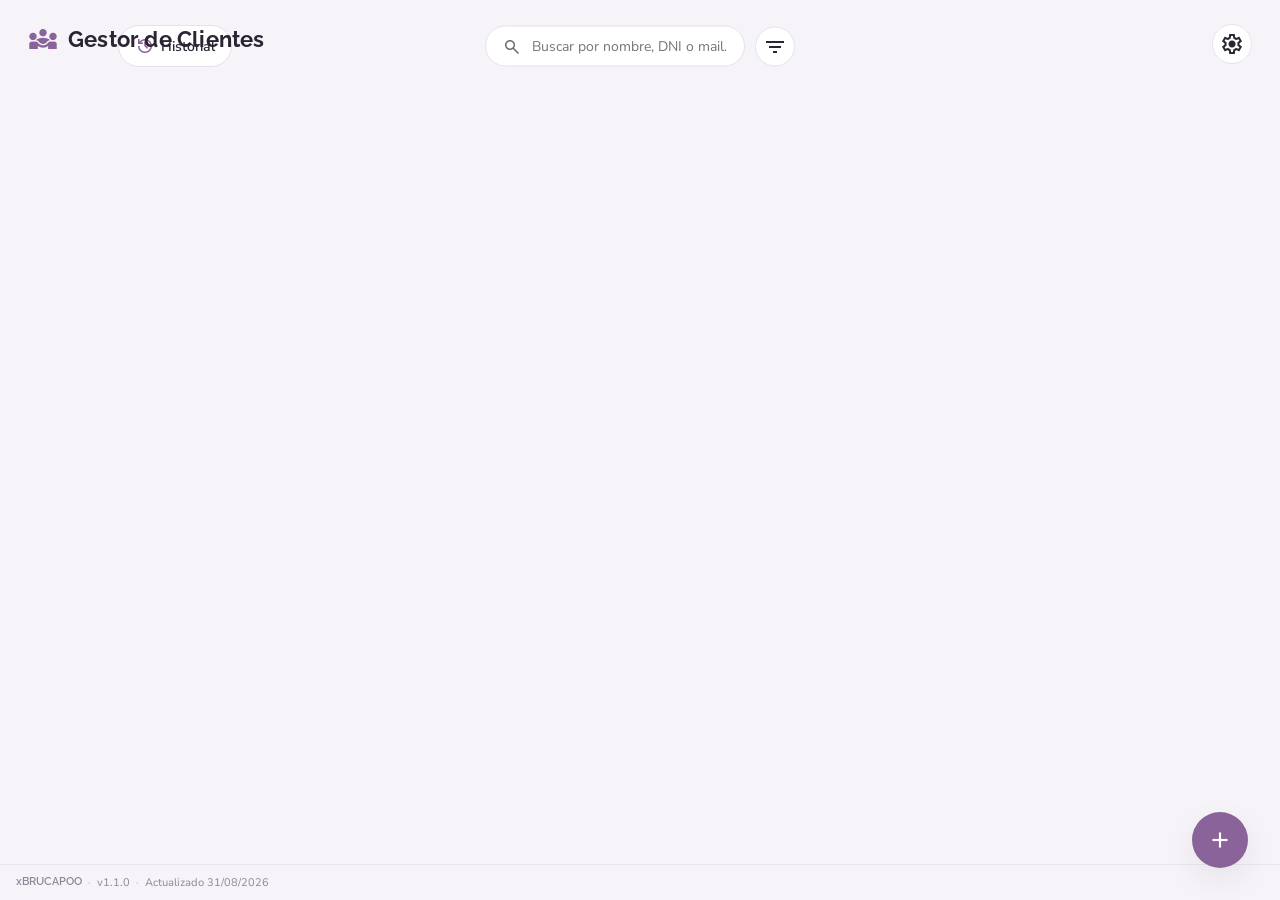
==== index.html @ 65296758 "Primer push (codigo no funcional)" ====
<!DOCTYPE html>
<html lang="es" data-theme="light">
<head>
  <meta charset="UTF-8" />
  <meta name="viewport" content="width=device-width, initial-scale=1.0" />
  <title>Gestor de Clientes</title>

  <!-- Tipografías desde Google Fonts: Raleway (títulos) y Nunito Sans (texto general) -->
  <link rel="preconnect" href="https://fonts.googleapis.com" />
  <link rel="preconnect" href="https://fonts.gstatic.com" crossorigin />
  <link
    href="https://fonts.googleapis.com/css2?family=Raleway:wght@500;600;700;800&family=Nunito+Sans:wght@400;500;600;700&display=swap"
    rel="stylesheet"
  />
  <!-- Iconos desde Google Fonts (Material Symbols Outlined) -->
  <link
    rel="stylesheet"
    href="https://fonts.googleapis.com/css2?family=Material+Symbols+Outlined:opsz,wght,FILL,GRAD@20..48,300..500,0..1,0"
  />

  <link rel="stylesheet" href="css/styles.css" />
</head>
<body>
  <div class="app">
    <!-- Marca "Gestor de Clientes": queda FIJA en la esquina superior
         izquierda de la pantalla (ver .topbar__brand en el CSS) -->
    <div class="topbar__brand">
      <span class="material-symbols-outlined topbar__brand-icon">diversity_3</span>
      <h1 class="topbar__title">Gestor de Clientes</h1>
    </div>

    <!-- Tuerca de ajustes: queda FIJA en la esquina superior derecha de
         la pantalla, bien separada del buscador y del filtro -->
    <div class="settings-fixed">
      <div class="control-wrap">
        <button id="settingsToggle" class="icon-btn" aria-label="Abrir ajustes" aria-expanded="false">
          <span class="material-symbols-outlined">settings</span>
        </button>
        <div id="settingsPanel" class="floating-panel floating-panel--right hidden">
          <p class="floating-panel__title">Apariencia</p>
          <div class="theme-switch">
            <span class="material-symbols-outlined theme-switch__icon">dark_mode</span>
            <label class="switch" aria-label="Cambiar entre modo oscuro y claro">
              <input type="checkbox" id="themeCheckbox" />
              <span class="switch__track"><span class="switch__thumb"></span></span>
            </label>
            <span class="material-symbols-outlined theme-switch__icon">light_mode</span>
          </div>
        </div>
      </div>
    </div>

    <!-- Barra superior: en el lugar donde antes estaba la marca ahora va
         el botón "Historial"; el buscador + filtro quedan centrados -->
    <header class="topbar">
      <button id="historyBtn" class="history-btn" aria-label="Ver historial de movimientos">
        <span class="material-symbols-outlined">history</span>
        Historial
      </button>

      <div class="topbar__center">
        <!-- Buscador de clientes por nombre -->
        <div class="search-box">
          <span class="material-symbols-outlined search-box__icon">search</span>
          <input
            id="searchInput"
            class="search-box__input"
            type="text"
            placeholder="Buscar por nombre, DNI o mail..."
            autocomplete="off"
          />
        </div>

        <!-- Filtro por sexo y estado civil, al lado del buscador -->
        <div class="control-wrap">
          <button id="filterToggle" class="icon-btn" aria-label="Filtrar clientes" aria-expanded="false">
            <span class="material-symbols-outlined">filter_list</span>
          </button>
          <div id="filterPanel" class="floating-panel hidden">
            <p class="floating-panel__title">Filtrar clientes</p>
            <label class="floating-panel__field">
              <span>Sexo</span>
              <select id="filterSexo">
                <option value="todos">Todos</option>
                <option value="M">Hombre</option>
                <option value="F">Mujer</option>
              </select>
            </label>
            <label class="floating-panel__field">
              <span>Estado civil</span>
              <select id="filterEstadoCivil">
                <option value="todos">Todos</option>
              </select>
            </label>
            <button id="filterClear" class="text-btn">Limpiar filtros</button>
          </div>
        </div>
      </div>
    </header>

    <!-- Listado principal de clientes -->
    <main class="content">
      <ul id="clientList" class="client-list" aria-live="polite"></ul>
      <p id="emptyState" class="empty-state hidden">
        <span class="material-symbols-outlined">person_search</span>
        No se encontraron clientes con esos criterios.
      </p>
    </main>

    <!-- Botón flotante para agregar un nuevo cliente -->
    <button id="addClientBtn" class="fab" aria-label="Agregar cliente">
      <span class="material-symbols-outlined">add</span>
    </button>

    <!-- Footer discreto, abajo a la izquierda, con línea superior -->
    <footer class="footer">
      <span class="footer__brand">xBRUCAPOO</span>
      <span class="footer__sep">·</span>
      <span>v1.1.0</span>
      <span class="footer__sep">·</span>
      <span>Actualizado 31/08/2026</span>
    </footer>
  </div>

  <!-- Modal para AGREGAR un cliente nuevo (la edición de uno existente
       ahora se hace desde perfil.html) -->
  <div id="clientModal" class="modal hidden">
    <div class="modal__overlay" data-close></div>
    <div class="modal__panel" role="dialog" aria-modal="true" aria-labelledby="modalTitle">
      <div class="modal__header">
        <h2 id="modalTitle">Nuevo cliente</h2>
        <button class="icon-btn" data-close aria-label="Cerrar">
          <span class="material-symbols-outlined">close</span>
        </button>
      </div>

      <form id="clientForm" class="client-form">
        <fieldset class="client-form__section">
          <legend>Datos del cliente</legend>

          <label class="field">
            <span>Nombre y Apellido *</span>
            <input type="text" id="f_nombre" maxlength="150" required />
          </label>

          <label class="field">
            <span>Sexo *</span>
            <select id="f_sexo" required>
              <option value="M">Hombre</option>
              <option value="F">Mujer</option>
            </select>
          </label>

          <label class="field">
            <span>DNI</span>
            <!-- Un DNI argentino no supera los 8 dígitos -->
            <input type="text" id="f_dni" inputmode="numeric" maxlength="8" />
          </label>

          <label class="field">
            <span>CUIL</span>
            <!-- CUIL: 11 dígitos (sin guiones) -->
            <input type="text" id="f_cuil" inputmode="numeric" maxlength="11" />
          </label>

          <label class="field">
            <span>Fecha de nacimiento</span>
            <input type="date" id="f_fechaNacimiento" />
          </label>

          <label class="field">
            <span>Teléfono</span>
            <input type="tel" id="f_telefono" maxlength="20" />
          </label>

          <label class="field">
            <span>Mail</span>
            <input type="email" id="f_mail" maxlength="150" />
          </label>

          <label class="field">
            <span>Fecha de alta</span>
            <input type="date" id="f_fechaAlta" />
          </label>

          <label class="field">
            <span>Estado civil</span>
            <select id="f_estadoCivil">
              <option value="">Sin especificar</option>
              <option value="Soltero/a">Soltero/a</option>
              <option value="Casado/a">Casado/a</option>
              <option value="Divorciado/a">Divorciado/a</option>
              <option value="Viudo/a">Viudo/a</option>
              <option value="Unión convivencial">Unión convivencial</option>
            </select>
          </label>

          <label class="field">
            <span>Profesión</span>
            <input type="text" id="f_profesion" maxlength="100" />
          </label>

          <label class="field field--wide">
            <span>Dirección</span>
            <input type="text" id="f_direccion" maxlength="200" />
          </label>

          <label class="field field--wide">
            <span>Referente</span>
            <input type="text" id="f_referente" maxlength="150" />
          </label>
        </fieldset>

        <fieldset class="client-form__section">
          <legend>Copropietarios (máximo 3)</legend>
          <div id="coownersList" class="coowners-list"></div>
          <button type="button" id="addCoownerBtn" class="text-btn">
            <span class="material-symbols-outlined">person_add</span> Agregar copropietario
          </button>
        </fieldset>

        <div class="client-form__actions">
          <div class="client-form__actions-right" style="margin-left: auto;">
            <button type="button" class="btn btn--ghost" data-close>Cancelar</button>
            <button type="submit" class="btn btn--primary">
              <span class="material-symbols-outlined">save</span> Guardar
            </button>
          </div>
        </div>
      </form>
    </div>
  </div>

  <!-- Aviso corto (toast) para confirmar acciones -->
  <div id="toast" class="toast hidden"></div>

  <!-- api-clientes.js debe cargarse ANTES que app.js: contiene las
       funciones de la API, el modo demo y el registro de historial -->
  <script src="js/api-clientes.js"></script>
  <script src="js/app.js"></script>
</body>
</html>
---- css/styles.css ----
/* ============================================================
   VARIABLES GLOBALES (tema, tipografía, radios, sombras)
   Todo color y tipografía usado en la app sale de estas variables.
   ============================================================ */
:root {
  /* Tipografías: Raleway para títulos, Nunito Sans para texto */
  --font-heading: 'Raleway', sans-serif;
  --font-body: 'Nunito Sans', sans-serif;

  /* Color de detalle/marca de la app (pedido explícitamente) */
  --color-accent: #8a639a;
  --color-accent-hover: #7a5589;
  --color-accent-soft: rgba(138, 99, 154, 0.12);

  /* Colores de estado */
  --color-success: #22c55e;
  --color-warning: #facc15;
  --color-error: #ef4444;
  --color-info: #3b82f6;

  /* Tema claro (por defecto) */
  --color-bg: #f6f4f8;
  --color-surface: #ffffff;
  --color-surface-hover: #f1edf5;
  --color-border: #e6e1ec;
  --color-text-primary: #2b2432;
  --color-text-secondary: #6f6577;
  --color-shadow: rgba(43, 36, 50, 0.08);

  /* Radios, espaciados y transiciones reutilizables */
  --radius-sm: 10px;
  --radius-md: 16px;
  --radius-lg: 22px;
  --shadow-card: 0 2px 10px var(--color-shadow);
  --shadow-elevated: 0 12px 32px var(--color-shadow);
  --transition-fast: 150ms ease;
  --transition-base: 220ms cubic-bezier(0.4, 0, 0.2, 1);
}

/* Tema oscuro: se activa con data-theme="dark" en <html> */
html[data-theme='dark'] {
  --color-bg: #17141b;
  --color-surface: #201c26;
  --color-surface-hover: #2a2432;
  --color-border: #362f40;
  --color-text-primary: #f2eef6;
  --color-text-secondary: #a99fb2;
  --color-shadow: rgba(0, 0, 0, 0.35);
}

/* NOTA: antes había una regla @media (prefers-reduced-motion: reduce) acá
   que ponía TODAS las animaciones y transiciones en 0.001ms. Esa regla
   respeta el ajuste de accesibilidad "Mostrar animaciones en Windows",
   que en muchas instalaciones de Windows 11 viene desactivado por defecto
   sin que el usuario lo sepa — por eso las animaciones no se veían aunque
   el CSS estuviera bien. Se quita para que las animaciones siempre se
   vean en este proyecto de escritorio.

*/

* { box-sizing: border-box; }

body {
  margin: 0;
  font-family: var(--font-body);
  background: var(--color-bg);
  color: var(--color-text-primary);
  transition: background var(--transition-base), color var(--transition-base);
  -webkit-font-smoothing: antialiased;
}

h1, h2, legend {
  font-family: var(--font-heading);
  font-weight: 700;
  margin: 0;
}

.hidden { display: none !important; }

.app {
  min-height: 100vh;
  display: flex;
  flex-direction: column;
  max-width: 1100px;
  margin: 0 auto;
  padding: 24px 28px 64px;
}

/* ============================================================
   BARRA SUPERIOR
   ============================================================ */
.topbar {
  position: relative; /* permite centrar .topbar__center de forma absoluta */
  display: flex;
  align-items: center;
  min-height: 44px;
  margin-bottom: 28px;
}

/* "Gestor de Clientes": fijo en la esquina superior izquierda de la
   PANTALLA (no de la barra), siempre visible aunque se haga scroll */
.topbar__brand {
  position: fixed;
  top: 24px;
  left: 28px;
  display: flex;
  align-items: center;
  gap: 10px;
  z-index: 25;
}

.topbar__brand-icon {
  color: var(--color-accent);
  font-size: 30px;
}

.topbar__title {
  font-size: 22px;
  letter-spacing: 0.2px;
}

/* Buscador + filtro: centrados horizontalmente en la barra superior */
.topbar__center {
  position: absolute;
  left: 50%;
  top: 50%;
  transform: translate(-50%, -50%);
  display: flex;
  align-items: center;
  gap: 10px;
}

/* Botón "Historial": ocupa el lugar donde antes estaba el título */
.history-btn {
  display: inline-flex;
  align-items: center;
  gap: 6px;
  padding: 10px 16px;
  border-radius: var(--radius-lg);
  border: 1px solid var(--color-border);
  background: var(--color-surface);
  color: var(--color-text-primary);
  font-family: var(--font-body);
  font-weight: 600;
  font-size: 14px;
  cursor: pointer;
  transition: background var(--transition-fast), transform var(--transition-fast), border-color var(--transition-fast);
}
.history-btn:hover { background: var(--color-surface-hover); border-color: var(--color-accent); transform: translateY(-1px); }
.history-btn:active { transform: scale(0.96); transition-duration: 90ms; }
.history-btn .material-symbols-outlined { font-size: 20px; color: var(--color-accent); }

/* Tuerca de ajustes: fija en la esquina superior derecha de la PANTALLA,
   bien alejada del buscador y del filtro */
.settings-fixed {
  position: fixed;
  top: 24px;
  right: 28px;
  z-index: 25;
}

/* Buscador */
.search-box {
  display: flex;
  align-items: center;
  gap: 8px;
  background: var(--color-surface);
  border: 1px solid var(--color-border);
  border-radius: var(--radius-lg);
  padding: 9px 16px;
  min-width: 260px;
  transition: border-color var(--transition-fast), box-shadow var(--transition-fast);
}

.search-box:focus-within {
  border-color: var(--color-accent);
  box-shadow: 0 0 0 3px var(--color-accent-soft);
}

.search-box__icon { color: var(--color-text-secondary); font-size: 20px; }

.search-box__input {
  border: none;
  outline: none;
  background: transparent;
  font-family: var(--font-body);
  font-size: 14px;
  color: var(--color-text-primary);
  width: 100%;
}

/* Botones de icono circulares (filtro / ajustes) */
.icon-btn {
  display: inline-flex;
  align-items: center;
  justify-content: center;
  width: 40px;
  height: 40px;
  border-radius: 50%;
  border: 1px solid var(--color-border);
  background: var(--color-surface);
  color: var(--color-text-primary);
  cursor: pointer;
  transition: background var(--transition-fast), transform var(--transition-fast), border-color var(--transition-fast);
}
.icon-btn:hover { background: var(--color-surface-hover); border-color: var(--color-accent); transform: translateY(-1px); }
.icon-btn:active { transform: scale(0.92); transition-duration: 90ms; }

.control-wrap { position: relative; }

/* Paneles flotantes (filtro / ajustes) */
.floating-panel {
  position: absolute;
  top: calc(100% + 10px);
  right: 0;
  min-width: 240px;
  background: var(--color-surface);
  border: 1px solid var(--color-border);
  border-radius: var(--radius-md);
  box-shadow: var(--shadow-elevated);
  padding: 16px;
  z-index: 30;
  animation: panel-in var(--transition-base);
}
.floating-panel--right { right: 0; }

@keyframes panel-in {
  from { opacity: 0; transform: translateY(-6px) scale(0.98); }
  to { opacity: 1; transform: translateY(0) scale(1); }
}

.floating-panel__title {
  font-family: var(--font-heading);
  font-weight: 600;
  font-size: 13px;
  color: var(--color-text-secondary);
  margin: 0 0 12px;
  text-transform: uppercase;
  letter-spacing: 0.4px;
}

.floating-panel__field {
  display: flex;
  flex-direction: column;
  gap: 4px;
  font-size: 13px;
  color: var(--color-text-secondary);
  margin-bottom: 12px;
}

.floating-panel__field select {
  padding: 8px 10px;
  border-radius: var(--radius-sm);
  border: 1px solid var(--color-border);
  background: var(--color-bg);
  color: var(--color-text-primary);
  font-family: var(--font-body);
}

/* Interruptor de tema: izquierda oscuro (luna), derecha claro (sol) */
.theme-switch { display: flex; align-items: center; gap: 8px; }
.theme-switch__icon { font-size: 18px; color: var(--color-text-secondary); }

.switch { position: relative; display: inline-block; width: 44px; height: 24px; cursor: pointer; }
.switch input { opacity: 0; width: 0; height: 0; }
.switch__track {
  position: absolute; inset: 0;
  background: var(--color-text-secondary);
  border-radius: 999px;
  transition: background var(--transition-base);
}
.switch__thumb {
  position: absolute;
  top: 3px; left: 3px;
  width: 18px; height: 18px;
  background: var(--color-surface);
  border-radius: 50%;
  transition: transform var(--transition-base);
}
/* Al marcar el checkbox se activa el modo claro (thumb se mueve a la derecha) */
.switch input:checked + .switch__track { background: var(--color-accent); }
.switch input:checked + .switch__track .switch__thumb { transform: translateX(20px); }

.text-btn {
  border: none;
  background: none;
  color: var(--color-accent);
  font-family: var(--font-body);
  font-weight: 600;
  font-size: 13px;
  cursor: pointer;
  display: inline-flex;
  align-items: center;
  gap: 4px;
  padding: 4px 0;
  transition: color var(--transition-fast), transform var(--transition-fast);
}
.text-btn:hover { color: var(--color-accent-hover); text-decoration: underline; }
.text-btn:active { transform: scale(0.96); transition-duration: 90ms; }
.text-btn .material-symbols-outlined { font-size: 18px; }

/* ============================================================
   LISTADO DE CLIENTES
   ============================================================ */
.content { flex: 1; }

.client-list {
  list-style: none;
  margin: 0;
  padding: 0;
  display: flex;
  flex-direction: column;
  gap: 10px;
}

.client-card {
  display: flex;
  align-items: center;
  gap: 14px;
  background: var(--color-surface);
  border: 1px solid var(--color-border);
  border-radius: var(--radius-md);
  padding: 14px 18px;
  cursor: pointer;
  box-shadow: var(--shadow-card);
  transition: transform var(--transition-fast), box-shadow var(--transition-fast), border-color var(--transition-fast);
  animation: card-in var(--transition-base) both;
}
.client-card:hover {
  transform: translateY(-2px);
  box-shadow: var(--shadow-elevated);
  border-color: var(--color-accent);
}
.client-card:active { transform: scale(0.985); transition-duration: 90ms; }

@keyframes card-in {
  from { opacity: 0; transform: translateY(6px); }
  to { opacity: 1; transform: translateY(0); }
}

/* Icono de sexo (hombre/mujer) a la izquierda de cada card */
.client-card__sex-icon {
  display: inline-flex;
  align-items: center;
  justify-content: center;
  width: 38px;
  height: 38px;
  border-radius: 50%;
  background: var(--color-accent-soft);
  color: var(--color-accent);
  flex-shrink: 0;
}
.client-card__sex-icon .material-symbols-outlined { font-size: 22px; }

.client-card__name {
  font-weight: 600;
  font-size: 15px;
  color: var(--color-text-primary);
}

.client-card__meta {
  margin-left: auto;
  font-size: 13px;
  color: var(--color-text-secondary);
  display: none;
}

@media (min-width: 640px) {
  .client-card__meta { display: block; }
}

.empty-state {
  text-align: center;
  color: var(--color-text-secondary);
  margin-top: 60px;
  display: flex;
  flex-direction: column;
  align-items: center;
  gap: 8px;
}
.empty-state .material-symbols-outlined { font-size: 40px; color: var(--color-border); }

/* Botón flotante de agregar cliente */
.fab {
  position: fixed;
  bottom: 32px;
  right: 32px;
  width: 56px;
  height: 56px;
  border-radius: 50%;
  border: none;
  background: var(--color-accent);
  color: #fff;
  display: flex;
  align-items: center;
  justify-content: center;
  cursor: pointer;
  box-shadow: var(--shadow-elevated);
  transition: transform var(--transition-fast), background var(--transition-fast);
  z-index: 20;
}
.fab:hover { background: var(--color-accent-hover); transform: scale(1.06); }
.fab:active { transform: scale(0.94); transition-duration: 90ms; }
.fab .material-symbols-outlined { font-size: 26px; }

/* ============================================================
   FOOTER (discreto, esquina inferior izquierda, con línea superior)
   ============================================================ */
.footer {
  position: fixed;
  bottom: 0;
  left: 0;
  width: 100%;
  padding: 10px 16px;
  border-top: 1px solid var(--color-border); /* línea delgada que marca el inicio del footer */
  background: var(--color-bg);
  font-size: 11px;
  color: var(--color-text-secondary);
  opacity: 0.75;
  display: flex;
  gap: 6px;
  pointer-events: none;
}
.footer__brand { font-family: var(--font-heading); font-weight: 600; }
.footer__sep { opacity: 0.6; }

/* ============================================================
   MODAL (alta / edición de cliente)
   ============================================================ */
.modal { position: fixed; inset: 0; z-index: 50; display: flex; align-items: center; justify-content: center; }
.modal__overlay {
  position: absolute; inset: 0;
  background: rgba(20, 16, 24, 0.45);
  animation: fade-in var(--transition-base);
}
@keyframes fade-in { from { opacity: 0; } to { opacity: 1; } }

.modal__panel {
  position: relative;
  background: var(--color-surface);
  border-radius: var(--radius-lg);
  width: min(640px, 92vw);
  max-height: 88vh;
  overflow-y: auto;
  padding: 24px 28px 28px;
  box-shadow: var(--shadow-elevated);
  animation: modal-in var(--transition-base);
}
@keyframes modal-in {
  from { opacity: 0; transform: translateY(10px) scale(0.98); }
  to { opacity: 1; transform: translateY(0) scale(1); }
}

.modal__header {
  display: flex;
  align-items: center;
  justify-content: space-between;
  margin-bottom: 18px;
}
.modal__header h2 { font-size: 19px; }

/* ============================================================
   MODAL DE SOLO LECTURA (detalle de cliente)
   ============================================================ */
.view-grid {
  display: grid;
  grid-template-columns: 1fr 1fr;
  gap: 14px 20px;
  margin-bottom: 18px;
}
.view-item { display: flex; align-items: flex-start; gap: 10px; }
.view-item .material-symbols-outlined { color: var(--color-accent); font-size: 20px; margin-top: 2px; }
.view-item__text { display: flex; flex-direction: column; gap: 2px; flex: 1; min-width: 0; }
.view-item__label {
  font-size: 11px;
  text-transform: uppercase;
  letter-spacing: 0.4px;
  color: var(--color-text-secondary);
}
.view-item__value {
  font-size: 14px;
  font-weight: 600;
  color: var(--color-text-primary);
  overflow-wrap: anywhere;
}

/* Botón para copiar un dato individual, al lado de cada campo */
.copy-btn {
  margin-left: auto;
  flex-shrink: 0;
  width: 30px;
  height: 30px;
  border-radius: 50%;
  border: 1px solid transparent;
  background: transparent;
  color: var(--color-text-secondary);
  cursor: pointer;
  display: flex;
  align-items: center;
  justify-content: center;
  transition: background var(--transition-fast), color var(--transition-fast), transform var(--transition-fast);
}
.copy-btn:hover { background: var(--color-accent-soft); color: var(--color-accent); }
.copy-btn:active { transform: scale(0.88); transition-duration: 90ms; }
.copy-btn .material-symbols-outlined { font-size: 17px; color: inherit; margin-top: 0; }

.view-coowners {
  border-top: 1px solid var(--color-border);
  padding-top: 14px;
  margin-bottom: 8px;
}
.view-coowners__title {
  font-family: var(--font-heading);
  font-size: 13px;
  text-transform: uppercase;
  letter-spacing: 0.4px;
  color: var(--color-accent);
  margin: 0 0 10px;
}
.view-coowner {
  display: flex;
  align-items: center;
  gap: 8px;
  font-size: 13px;
  color: var(--color-text-secondary);
  padding: 6px 0;
}
.view-coowner .material-symbols-outlined { color: var(--color-accent); font-size: 18px; }
.view-coowner strong { color: var(--color-text-primary); }

/* ============================================================
   FORMULARIO DE CLIENTE
   ============================================================ */
.client-form__section {
  border: 1px solid var(--color-border);
  border-radius: var(--radius-md);
  padding: 18px;
  margin: 0 0 18px;
  display: grid;
  grid-template-columns: 1fr 1fr;
  gap: 14px 16px;
}
.client-form__section legend {
  font-size: 13px;
  text-transform: uppercase;
  letter-spacing: 0.4px;
  color: var(--color-accent);
  padding: 0 6px;
}

.field { display: flex; flex-direction: column; gap: 5px; font-size: 13px; color: var(--color-text-secondary); }
.field--wide { grid-column: 1 / -1; }

.field input, .field select {
  padding: 9px 12px;
  border-radius: var(--radius-sm);
  border: 1px solid var(--color-border);
  background: var(--color-bg);
  color: var(--color-text-primary);
  font-family: var(--font-body);
  font-size: 14px;
  transition: border-color var(--transition-fast), box-shadow var(--transition-fast);
}
.field input:focus, .field select:focus {
  outline: none;
  border-color: var(--color-accent);
  box-shadow: 0 0 0 3px var(--color-accent-soft);
}

/* El ícono de calendario de los inputs type="date" es negro por defecto
   (no lo controla nuestro CSS de colores) y en modo oscuro casi no se ve.
   Se invierte solo en modo oscuro para que quede claro y visible. */
html[data-theme='dark'] input[type='date']::-webkit-calendar-picker-indicator {
  filter: invert(1);
}

/* Copropietarios */
.coowners-list { grid-column: 1 / -1; display: flex; flex-direction: column; gap: 10px; }
.coowner-row {
  display: grid;
  grid-template-columns: 1fr 1fr auto;
  gap: 10px;
  align-items: end;
  animation: card-in var(--transition-base) both;
}
.coowner-row .field { margin: 0; }
.coowner-row__remove {
  width: 38px;
  height: 38px;
  border-radius: var(--radius-sm);
  border: 1px solid var(--color-border);
  background: var(--color-bg);
  color: var(--color-error);
  cursor: pointer;
  display: flex; align-items: center; justify-content: center;
  transition: background var(--transition-fast), transform var(--transition-fast);
}
.coowner-row__remove:hover { background: rgba(239, 68, 68, 0.1); }
.coowner-row__remove:active { transform: scale(0.9); transition-duration: 90ms; }

/* Acciones del formulario */
.client-form__actions {
  display: flex;
  align-items: center;
  justify-content: space-between;
  margin-top: 6px;
}
.client-form__actions-right { display: flex; gap: 10px; margin-left: auto; }

.btn {
  display: inline-flex;
  align-items: center;
  gap: 6px;
  padding: 10px 18px;
  border-radius: var(--radius-sm);
  border: 1px solid transparent;
  font-family: var(--font-body);
  font-weight: 600;
  font-size: 14px;
  cursor: pointer;
  transition: background var(--transition-fast), transform var(--transition-fast), border-color var(--transition-fast);
}
.btn .material-symbols-outlined { font-size: 18px; }
.btn:hover { transform: translateY(-1px); }
.btn:active { transform: translateY(1px) scale(0.98); transition-duration: 90ms; }

.btn--primary { background: var(--color-accent); color: #fff; }
.btn--primary:hover { background: var(--color-accent-hover); }

.btn--ghost { background: transparent; border-color: var(--color-border); color: var(--color-text-primary); }
.btn--ghost:hover { background: var(--color-surface-hover); }

.btn--danger { background: transparent; border-color: var(--color-error); color: var(--color-error); }
.btn--danger:hover { background: rgba(239, 68, 68, 0.1); }

/* ============================================================
   TOAST de confirmación
   ============================================================ */
.toast {
  position: fixed;
  bottom: 28px;
  left: 50%;
  transform: translateX(-50%);
  background: var(--color-text-primary);
  color: var(--color-bg);
  padding: 12px 20px;
  border-radius: var(--radius-md);
  font-size: 13px;
  font-weight: 600;
  box-shadow: var(--shadow-elevated);
  z-index: 60;
  animation: toast-in var(--transition-base);
}
@keyframes toast-in {
  from { opacity: 0; transform: translate(-50%, 10px); }
  to { opacity: 1; transform: translate(-50%, 0); }
}

/* ============================================================
   PÁGINA DE PERFIL (perfil.html)
   ============================================================ */
.topbar--perfil { justify-content: flex-start; }
.topbar--perfil .topbar__center { position: static; transform: none; }

.perfil-content { display: flex; justify-content: center; }

.perfil-card {
  background: var(--color-surface);
  border: 1px solid var(--color-border);
  border-radius: var(--radius-lg);
  box-shadow: var(--shadow-card);
  padding: 28px 32px;
  width: min(760px, 100%);
  animation: card-in var(--transition-base) both;
}

.perfil-card__header {
  display: flex;
  align-items: center;
  gap: 14px;
  margin-bottom: 22px;
  padding-bottom: 18px;
  border-bottom: 1px solid var(--color-border);
}
.perfil-card__icon {
  width: 52px;
  height: 52px;
  border-radius: 50%;
  background: var(--color-accent-soft);
  color: var(--color-accent);
  display: flex;
  align-items: center;
  justify-content: center;
  font-size: 28px;
}
.perfil-card__header h1 { font-size: 22px; }

.perfil-actions {
  display: flex;
  align-items: center;
  justify-content: space-between;
  margin-top: 20px;
  padding-top: 18px;
  border-top: 1px solid var(--color-border);
  flex-wrap: wrap;
  gap: 12px;
}
.perfil-actions-right { display: flex; gap: 10px; }

/* Tarjeta flotante de confirmación de borrado (primer paso, antes del
   alert nativo del navegador que es la segunda confirmación) */
.confirm-card {
  position: fixed;
  inset: 0;
  z-index: 70;
  display: flex;
  align-items: center;
  justify-content: center;
  background: rgba(20, 16, 24, 0.45);
  animation: fade-in var(--transition-base);
}
.confirm-card__panel {
  position: relative;
  background: var(--color-surface);
  border: 1px solid var(--color-border);
  border-radius: var(--radius-lg);
  box-shadow: var(--shadow-elevated);
  padding: 26px 28px;
  width: min(380px, 90vw);
  text-align: center;
  animation: modal-in var(--transition-base);
}
.confirm-card__icon { font-size: 36px; color: var(--color-error); margin-bottom: 10px; }
.confirm-card__panel p { margin: 0 0 20px; color: var(--color-text-primary); font-size: 15px; }
.confirm-card__actions { display: flex; gap: 10px; justify-content: center; }

/* ============================================================
   HISTORIAL (historial.html)
   ============================================================ */
.historial-title { font-size: 20px; margin-left: 16px; }
.historial-list { list-style: none; margin: 0; padding: 0; display: flex; flex-direction: column; gap: 10px; }
.historial-item {
  display: flex;
  align-items: center;
  gap: 14px;
  background: var(--color-surface);
  border: 1px solid var(--color-border);
  border-left: 4px solid var(--color-border);
  border-radius: var(--radius-md);
  padding: 14px 18px;
  box-shadow: var(--shadow-card);
  animation: card-in var(--transition-base) both;
}
.historial-item--success { border-left-color: var(--color-success); }
.historial-item--info { border-left-color: var(--color-info); }
.historial-item--error { border-left-color: var(--color-error); }
.historial-item .material-symbols-outlined { color: var(--color-accent); font-size: 22px; }
.historial-item__text { display: flex; flex-direction: column; gap: 2px; }
.historial-item__title { font-weight: 600; font-size: 14px; color: var(--color-text-primary); }
.historial-item__date { font-size: 12px; color: var(--color-text-secondary); }

/* ============================================================
   RESPONSIVE
   ============================================================ */
@media (max-width: 720px) {
  .app { padding: 90px 16px 72px; } /* más espacio arriba para no chocar con la marca/tuerca fijas */
  .search-box { min-width: 0; flex: 1; }
  .topbar { flex-wrap: wrap; }
  .topbar__brand, .settings-fixed { position: absolute; top: -66px; } /* se acomodan arriba del propio topbar en vez de fijas a toda la pantalla */
  .topbar__brand { left: 0; }
  .settings-fixed { right: 0; }
  .topbar__center { position: static; transform: none; width: 100%; justify-content: center; margin-top: 10px; }
  .client-form__section { grid-template-columns: 1fr; }
  .view-grid { grid-template-columns: 1fr; }
  .coowner-row { grid-template-columns: 1fr 1fr; }
  .perfil-card { padding: 22px 18px; }
}
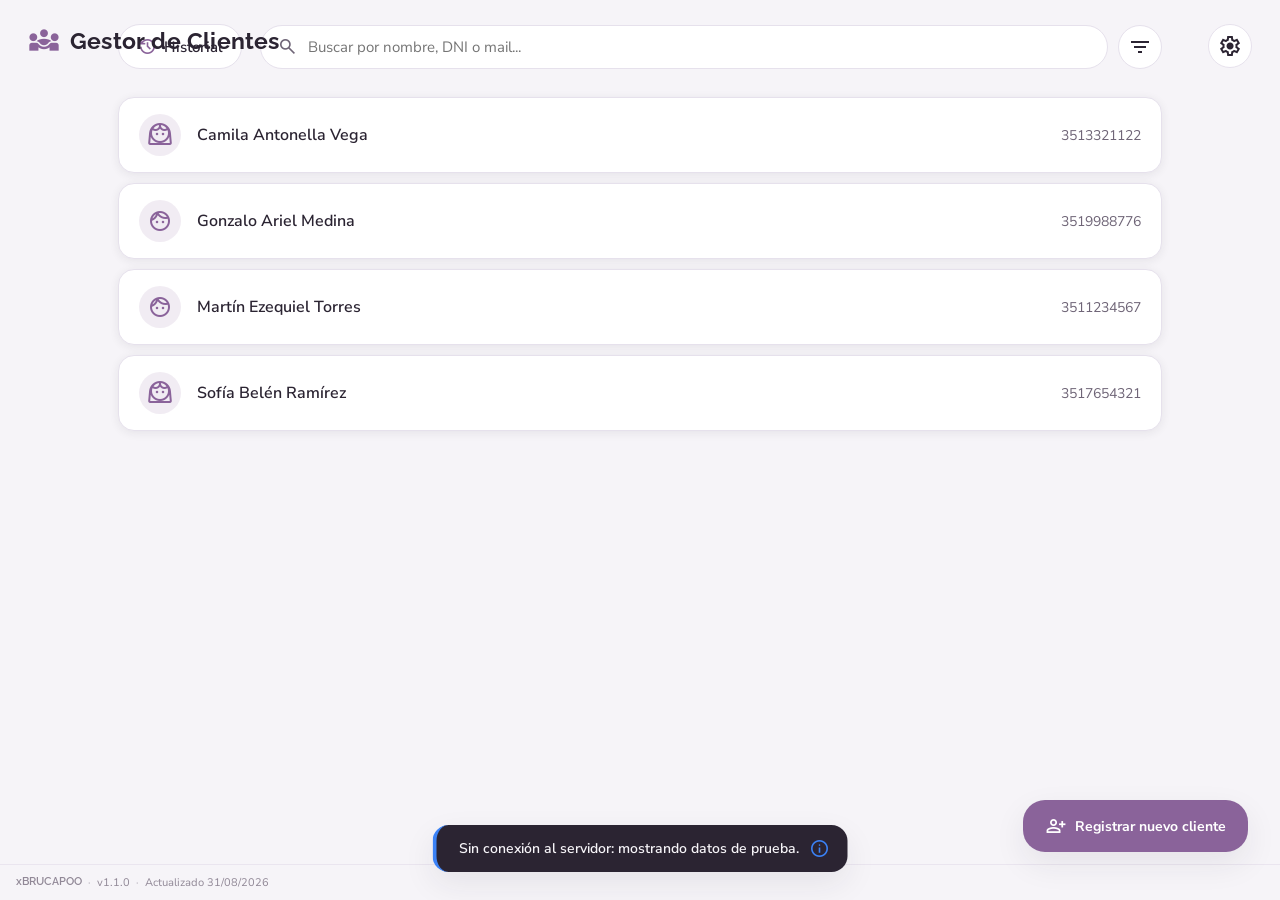
==== commit aa24c6d2: "Falta base de datos en la nube" ====
--- a/index.html
+++ b/index.html
@@ -69,6 +69,9 @@
             placeholder="Buscar por nombre, DNI o mail..."
             autocomplete="off"
           />
+          <button id="searchClear" class="search-box__clear hidden" type="button" aria-label="Limpiar búsqueda">
+            <span class="material-symbols-outlined">close</span>
+          </button>
         </div>
 
         <!-- Filtro por sexo y estado civil, al lado del buscador -->
@@ -80,17 +83,28 @@
             <p class="floating-panel__title">Filtrar clientes</p>
             <label class="floating-panel__field">
               <span>Sexo</span>
-              <select id="filterSexo">
-                <option value="todos">Todos</option>
-                <option value="M">Hombre</option>
-                <option value="F">Mujer</option>
-              </select>
+              <!-- Control segmentado en vez de <select>: al ser 3 opciones
+                   (Todos/Hombre/Mujer) no es un switch binario, pero se
+                   elige tocando en vez de abrir un desplegable -->
+              <div class="segmented" id="filterSexoSegmented" role="group" aria-label="Filtrar por sexo">
+                <button type="button" class="segmented__btn active" data-value="todos">Todos</button>
+                <button type="button" class="segmented__btn" data-value="M">
+                  <span class="material-symbols-outlined">face</span> Hombre
+                </button>
+                <button type="button" class="segmented__btn" data-value="F">
+                  <span class="material-symbols-outlined">face_3</span> Mujer
+                </button>
+              </div>
+              <input type="hidden" id="filterSexo" value="todos" />
             </label>
             <label class="floating-panel__field">
               <span>Estado civil</span>
-              <select id="filterEstadoCivil">
-                <option value="todos">Todos</option>
-              </select>
+              <div class="select-wrap">
+                <select id="filterEstadoCivil">
+                  <option value="todos">Todos</option>
+                </select>
+                <span class="material-symbols-outlined select-wrap__icon">expand_more</span>
+              </div>
             </label>
             <button id="filterClear" class="text-btn">Limpiar filtros</button>
           </div>
@@ -100,6 +114,11 @@
 
     <!-- Listado principal de clientes -->
     <main class="content">
+      <!-- Aviso que aparece solo si hay una búsqueda o un filtro activo -->
+      <p id="filterNotice" class="filter-notice hidden">
+        <span class="material-symbols-outlined">filter_alt</span>
+        Estás viendo resultados filtrados.
+      </p>
       <ul id="clientList" class="client-list" aria-live="polite"></ul>
       <p id="emptyState" class="empty-state hidden">
         <span class="material-symbols-outlined">person_search</span>
@@ -107,9 +126,10 @@
       </p>
     </main>
 
-    <!-- Botón flotante para agregar un nuevo cliente -->
-    <button id="addClientBtn" class="fab" aria-label="Agregar cliente">
-      <span class="material-symbols-outlined">add</span>
+    <!-- Botón para agregar un nuevo cliente: rectangular, con ícono + texto -->
+    <button id="addClientBtn" class="fab" aria-label="Registrar nuevo cliente">
+      <span class="material-symbols-outlined">person_add</span>
+      Registrar nuevo cliente
     </button>
 
     <!-- Footer discreto, abajo a la izquierda, con línea superior -->
@@ -145,10 +165,19 @@
 
           <label class="field">
             <span>Sexo *</span>
-            <select id="f_sexo" required>
-              <option value="M">Hombre</option>
-              <option value="F">Mujer</option>
-            </select>
+            <!-- Switch Hombre/Mujer en vez de un <select>: sin marcar = Hombre,
+                 marcado = Mujer. El valor real que se guarda va en el input
+                 oculto #f_sexo, que actualiza js/app.js -->
+            <div class="sex-switch">
+              <span class="material-symbols-outlined sex-switch__icon sex-switch__icon--active" id="f_sexoIconM">face</span>
+              <label class="switch" aria-label="Cambiar entre Hombre y Mujer">
+                <input type="checkbox" id="f_sexoCheckbox" />
+                <span class="switch__track"><span class="switch__thumb"></span></span>
+              </label>
+              <span class="material-symbols-outlined sex-switch__icon" id="f_sexoIconF">face_3</span>
+              <span class="sex-switch__label" id="f_sexoLabel">Hombre</span>
+            </div>
+            <input type="hidden" id="f_sexo" value="M" required />
           </label>
 
           <label class="field">
@@ -185,14 +214,17 @@
 
           <label class="field">
             <span>Estado civil</span>
-            <select id="f_estadoCivil">
-              <option value="">Sin especificar</option>
-              <option value="Soltero/a">Soltero/a</option>
-              <option value="Casado/a">Casado/a</option>
-              <option value="Divorciado/a">Divorciado/a</option>
-              <option value="Viudo/a">Viudo/a</option>
-              <option value="Unión convivencial">Unión convivencial</option>
-            </select>
+            <div class="select-wrap">
+              <select id="f_estadoCivil">
+                <option value="">Sin especificar</option>
+                <option value="Soltero/a">Soltero/a</option>
+                <option value="Casado/a">Casado/a</option>
+                <option value="Divorciado/a">Divorciado/a</option>
+                <option value="Viudo/a">Viudo/a</option>
+                <option value="Unión convivencial">Unión convivencial</option>
+              </select>
+              <span class="material-symbols-outlined select-wrap__icon">expand_more</span>
+            </div>
           </label>
 
           <label class="field">
@@ -235,8 +267,10 @@
   <div id="toast" class="toast hidden"></div>
 
   <!-- api-clientes.js debe cargarse ANTES que app.js: contiene las
-       funciones de la API, el modo demo y el registro de historial -->
+       funciones de la API, el modo demo, el toast y el registro de historial -->
   <script src="js/api-clientes.js"></script>
+  <!-- theme-switch.js: tuerca de ajustes / tema, compartida en las 3 páginas -->
+  <script src="js/theme-switch.js"></script>
   <script src="js/app.js"></script>
 </body>
-</html>+</html>
--- a/css/styles.css
+++ b/css/styles.css
@@ -35,7 +35,17 @@
   --shadow-elevated: 0 12px 32px var(--color-shadow);
   --transition-fast: 150ms ease;
   --transition-base: 220ms cubic-bezier(0.4, 0, 0.2, 1);
-}
+
+  /* Línea divisoria OSCURA (más marcada que --color-border) para separar
+     datos dentro de una misma sección, como en el perfil del cliente */
+  --color-divider: rgba(43, 36, 50, 0.18);
+}
+
+/* Se agranda un poco toda la interfaz: la base pasa de 16px (por defecto
+   del navegador) a 17px, y como bastante del CSS usa valores fijos en px,
+   además se subieron a mano los tamaños de los elementos más visibles
+   (botones, tarjetas, campos, textos del perfil, etc.) */
+html { font-size: 17px; }
 
 /* Tema oscuro: se activa con data-theme="dark" en <html> */
 html[data-theme='dark'] {
@@ -46,6 +56,7 @@
   --color-text-primary: #f2eef6;
   --color-text-secondary: #a99fb2;
   --color-shadow: rgba(0, 0, 0, 0.35);
+  --color-divider: rgba(255, 255, 255, 0.16);
 }
 
 /* NOTA: antes había una regla @media (prefers-reduced-motion: reduce) acá
@@ -90,9 +101,14 @@
    BARRA SUPERIOR
    ============================================================ */
 .topbar {
-  position: relative; /* permite centrar .topbar__center de forma absoluta */
-  display: flex;
-  align-items: center;
+  position: relative;
+  z-index: 5; /* IMPORTANTE: sin esto, al ser .topbar un elemento flex hijo
+                 de .app, el navegador lo pinta DEBAJO de .content (que viene
+                 después en el HTML), y el panel de filtros terminaba tapado
+                 por la lista de clientes aunque tuviera z-index más alto */
+  display: flex;
+  align-items: center;
+  gap: 18px;
   min-height: 44px;
   margin-bottom: 28px;
 }
@@ -111,44 +127,46 @@
 
 .topbar__brand-icon {
   color: var(--color-accent);
-  font-size: 30px;
+  font-size: 32px;
 }
 
 .topbar__title {
-  font-size: 22px;
+  font-size: 23px;
   letter-spacing: 0.2px;
 }
 
-/* Buscador + filtro: centrados horizontalmente en la barra superior */
+/* Buscador + filtro: "Historial" queda fijo en el mismo punto donde
+   arranca el contenido (mismo padding que .content, sin trucos de
+   porcentajes) y este bloque ocupa TODO el espacio restante */
 .topbar__center {
-  position: absolute;
-  left: 50%;
-  top: 50%;
-  transform: translate(-50%, -50%);
+  flex: 1;
+  min-width: 0;
   display: flex;
   align-items: center;
   gap: 10px;
 }
 
-/* Botón "Historial": ocupa el lugar donde antes estaba el título */
+/* Botón "Historial": ocupa el lugar donde antes estaba el título, y no
+   se achica nunca aunque el buscador crezca */
 .history-btn {
+  flex-shrink: 0;
   display: inline-flex;
   align-items: center;
   gap: 6px;
-  padding: 10px 16px;
+  padding: 11px 18px;
   border-radius: var(--radius-lg);
   border: 1px solid var(--color-border);
   background: var(--color-surface);
   color: var(--color-text-primary);
   font-family: var(--font-body);
   font-weight: 600;
-  font-size: 14px;
+  font-size: 15px;
   cursor: pointer;
   transition: background var(--transition-fast), transform var(--transition-fast), border-color var(--transition-fast);
 }
 .history-btn:hover { background: var(--color-surface-hover); border-color: var(--color-accent); transform: translateY(-1px); }
 .history-btn:active { transform: scale(0.96); transition-duration: 90ms; }
-.history-btn .material-symbols-outlined { font-size: 20px; color: var(--color-accent); }
+.history-btn .material-symbols-outlined { font-size: 21px; color: var(--color-accent); }
 
 /* Tuerca de ajustes: fija en la esquina superior derecha de la PANTALLA,
    bien alejada del buscador y del filtro */
@@ -159,16 +177,17 @@
   z-index: 25;
 }
 
-/* Buscador */
+/* Buscador: crece para ocupar todo el espacio libre de la barra */
 .search-box {
+  flex: 1;
+  min-width: 0;
   display: flex;
   align-items: center;
   gap: 8px;
   background: var(--color-surface);
   border: 1px solid var(--color-border);
   border-radius: var(--radius-lg);
-  padding: 9px 16px;
-  min-width: 260px;
+  padding: 10px 16px;
   transition: border-color var(--transition-fast), box-shadow var(--transition-fast);
 }
 
@@ -177,25 +196,45 @@
   box-shadow: 0 0 0 3px var(--color-accent-soft);
 }
 
-.search-box__icon { color: var(--color-text-secondary); font-size: 20px; }
+.search-box__icon { color: var(--color-text-secondary); font-size: 21px; flex-shrink: 0; }
 
 .search-box__input {
   border: none;
   outline: none;
   background: transparent;
   font-family: var(--font-body);
-  font-size: 14px;
+  font-size: 15px;
   color: var(--color-text-primary);
   width: 100%;
 }
+
+/* Mini "x" para limpiar el buscador: solo se muestra cuando hay texto
+   escrito (la clase .hidden la agrega/saca JS) */
+.search-box__clear {
+  flex-shrink: 0;
+  width: 22px;
+  height: 22px;
+  border-radius: 50%;
+  border: none;
+  background: var(--color-border);
+  color: var(--color-text-secondary);
+  cursor: pointer;
+  display: flex;
+  align-items: center;
+  justify-content: center;
+  transition: background var(--transition-fast), color var(--transition-fast), transform var(--transition-fast);
+}
+.search-box__clear:hover { background: var(--color-error); color: #fff; }
+.search-box__clear:active { transform: scale(0.88); transition-duration: 90ms; }
+.search-box__clear .material-symbols-outlined { font-size: 15px; }
 
 /* Botones de icono circulares (filtro / ajustes) */
 .icon-btn {
   display: inline-flex;
   align-items: center;
   justify-content: center;
-  width: 40px;
-  height: 40px;
+  width: 44px;
+  height: 44px;
   border-radius: 50%;
   border: 1px solid var(--color-border);
   background: var(--color-surface);
@@ -281,6 +320,42 @@
 .switch input:checked + .switch__track { background: var(--color-accent); }
 .switch input:checked + .switch__track .switch__thumb { transform: translateX(20px); }
 
+/* Switch Hombre/Mujer: mismo componente visual que el de tema claro/oscuro,
+   usado en los formularios de alta/edición (donde el sexo es obligatorio) */
+.sex-switch { display: flex; align-items: center; gap: 10px; }
+.sex-switch__icon { font-size: 21px; color: var(--color-text-secondary); transition: color var(--transition-fast); }
+.sex-switch__icon--active { color: var(--color-accent); }
+.sex-switch__label { font-size: 14px; font-weight: 600; color: var(--color-text-primary); margin-left: 2px; }
+
+/* Filtro de sexo (Todos / Hombre / Mujer): al ser 3 opciones se usa un
+   control segmentado en vez de un switch binario, pero con la misma idea
+   visual de "elegir tocando" en lugar de un <select> */
+.segmented {
+  display: inline-flex;
+  border: 1px solid var(--color-border);
+  border-radius: var(--radius-lg);
+  overflow: hidden;
+  background: var(--color-surface);
+}
+.segmented__btn {
+  border: none;
+  background: transparent;
+  color: var(--color-text-secondary);
+  font-family: var(--font-body);
+  font-weight: 600;
+  font-size: 13px;
+  padding: 8px 14px;
+  cursor: pointer;
+  display: inline-flex;
+  align-items: center;
+  gap: 5px;
+  transition: background var(--transition-fast), color var(--transition-fast);
+}
+.segmented__btn .material-symbols-outlined { font-size: 17px; }
+.segmented__btn:hover { background: var(--color-surface-hover); }
+.segmented__btn.active { background: var(--color-accent); color: #fff; }
+.segmented__btn:active { transform: scale(0.96); transition-duration: 90ms; }
+
 .text-btn {
   border: none;
   background: none;
@@ -316,11 +391,11 @@
 .client-card {
   display: flex;
   align-items: center;
-  gap: 14px;
+  gap: 16px;
   background: var(--color-surface);
   border: 1px solid var(--color-border);
   border-radius: var(--radius-md);
-  padding: 14px 18px;
+  padding: 16px 20px;
   cursor: pointer;
   box-shadow: var(--shadow-card);
   transition: transform var(--transition-fast), box-shadow var(--transition-fast), border-color var(--transition-fast);
@@ -343,24 +418,24 @@
   display: inline-flex;
   align-items: center;
   justify-content: center;
-  width: 38px;
-  height: 38px;
+  width: 42px;
+  height: 42px;
   border-radius: 50%;
   background: var(--color-accent-soft);
   color: var(--color-accent);
   flex-shrink: 0;
 }
-.client-card__sex-icon .material-symbols-outlined { font-size: 22px; }
+.client-card__sex-icon .material-symbols-outlined { font-size: 24px; }
 
 .client-card__name {
   font-weight: 600;
-  font-size: 15px;
+  font-size: 16px;
   color: var(--color-text-primary);
 }
 
 .client-card__meta {
   margin-left: auto;
-  font-size: 13px;
+  font-size: 14px;
   color: var(--color-text-secondary);
   display: none;
 }
@@ -380,28 +455,32 @@
 }
 .empty-state .material-symbols-outlined { font-size: 40px; color: var(--color-border); }
 
-/* Botón flotante de agregar cliente */
+/* Botón de agregar cliente: rectangular, con ícono + texto, un poco más
+   arriba que antes para que no quede pegado al borde de la pantalla */
 .fab {
   position: fixed;
-  bottom: 32px;
+  bottom: 48px;
   right: 32px;
-  width: 56px;
-  height: 56px;
-  border-radius: 50%;
+  height: 52px;
+  padding: 0 22px;
+  border-radius: var(--radius-lg);
   border: none;
   background: var(--color-accent);
   color: #fff;
   display: flex;
   align-items: center;
-  justify-content: center;
+  gap: 8px;
+  font-family: var(--font-body);
+  font-weight: 700;
+  font-size: 14px;
   cursor: pointer;
   box-shadow: var(--shadow-elevated);
   transition: transform var(--transition-fast), background var(--transition-fast);
   z-index: 20;
 }
-.fab:hover { background: var(--color-accent-hover); transform: scale(1.06); }
-.fab:active { transform: scale(0.94); transition-duration: 90ms; }
-.fab .material-symbols-outlined { font-size: 26px; }
+.fab:hover { background: var(--color-accent-hover); transform: translateY(-2px); }
+.fab:active { transform: scale(0.96); transition-duration: 90ms; }
+.fab .material-symbols-outlined { font-size: 22px; }
 
 /* ============================================================
    FOOTER (discreto, esquina inferior izquierda, con línea superior)
@@ -460,25 +539,19 @@
 .modal__header h2 { font-size: 19px; }
 
 /* ============================================================
-   MODAL DE SOLO LECTURA (detalle de cliente)
-   ============================================================ */
-.view-grid {
-  display: grid;
-  grid-template-columns: 1fr 1fr;
-  gap: 14px 20px;
-  margin-bottom: 18px;
-}
+   DATOS DE UN CLIENTE (usado dentro de .perfil-grid en perfil.html)
+   ============================================================ */
 .view-item { display: flex; align-items: flex-start; gap: 10px; }
-.view-item .material-symbols-outlined { color: var(--color-accent); font-size: 20px; margin-top: 2px; }
+.view-item .material-symbols-outlined { color: var(--color-accent); font-size: 21px; margin-top: 2px; }
 .view-item__text { display: flex; flex-direction: column; gap: 2px; flex: 1; min-width: 0; }
 .view-item__label {
-  font-size: 11px;
+  font-size: 12px;
   text-transform: uppercase;
   letter-spacing: 0.4px;
   color: var(--color-text-secondary);
 }
 .view-item__value {
-  font-size: 14px;
+  font-size: 15px;
   font-weight: 600;
   color: var(--color-text-primary);
   overflow-wrap: anywhere;
@@ -488,8 +561,8 @@
 .copy-btn {
   margin-left: auto;
   flex-shrink: 0;
-  width: 30px;
-  height: 30px;
+  width: 32px;
+  height: 32px;
   border-radius: 50%;
   border: 1px solid transparent;
   background: transparent;
@@ -502,13 +575,8 @@
 }
 .copy-btn:hover { background: var(--color-accent-soft); color: var(--color-accent); }
 .copy-btn:active { transform: scale(0.88); transition-duration: 90ms; }
-.copy-btn .material-symbols-outlined { font-size: 17px; color: inherit; margin-top: 0; }
-
-.view-coowners {
-  border-top: 1px solid var(--color-border);
-  padding-top: 14px;
-  margin-bottom: 8px;
-}
+.copy-btn .material-symbols-outlined { font-size: 18px; color: inherit; margin-top: 0; }
+
 .view-coowners__title {
   font-family: var(--font-heading);
   font-size: 13px;
@@ -521,7 +589,7 @@
   display: flex;
   align-items: center;
   gap: 8px;
-  font-size: 13px;
+  font-size: 14px;
   color: var(--color-text-secondary);
   padding: 6px 0;
 }
@@ -548,23 +616,36 @@
   padding: 0 6px;
 }
 
-.field { display: flex; flex-direction: column; gap: 5px; font-size: 13px; color: var(--color-text-secondary); }
+.field { display: flex; flex-direction: column; gap: 6px; font-size: 14px; color: var(--color-text-secondary); }
 .field--wide { grid-column: 1 / -1; }
 
 .field input, .field select {
-  padding: 9px 12px;
+  padding: 10px 14px;
   border-radius: var(--radius-sm);
   border: 1px solid var(--color-border);
   background: var(--color-bg);
   color: var(--color-text-primary);
   font-family: var(--font-body);
-  font-size: 14px;
+  font-size: 15px;
   transition: border-color var(--transition-fast), box-shadow var(--transition-fast);
 }
 .field input:focus, .field select:focus {
   outline: none;
   border-color: var(--color-accent);
   box-shadow: 0 0 0 3px var(--color-accent-soft);
+}
+
+/* Campo obligatorio vacío o con datos no válidos al intentar guardar:
+   queda con reborde rojo (y una leve sacudida) hasta que se corrija */
+.field--invalid input, .field--invalid select {
+  border-color: var(--color-error) !important;
+  box-shadow: 0 0 0 3px rgba(239, 68, 68, 0.15) !important;
+  animation: campo-invalido 320ms ease;
+}
+@keyframes campo-invalido {
+  0%, 100% { transform: translateX(0); }
+  25% { transform: translateX(-4px); }
+  75% { transform: translateX(4px); }
 }
 
 /* El ícono de calendario de los inputs type="date" es negro por defecto
@@ -610,13 +691,13 @@
 .btn {
   display: inline-flex;
   align-items: center;
-  gap: 6px;
-  padding: 10px 18px;
+  gap: 7px;
+  padding: 11px 20px;
   border-radius: var(--radius-sm);
   border: 1px solid transparent;
   font-family: var(--font-body);
   font-weight: 600;
-  font-size: 14px;
+  font-size: 15px;
   cursor: pointer;
   transition: background var(--transition-fast), transform var(--transition-fast), border-color var(--transition-fast);
 }
@@ -643,14 +724,19 @@
   transform: translateX(-50%);
   background: var(--color-text-primary);
   color: var(--color-bg);
-  padding: 12px 20px;
+  padding: 13px 18px 13px 22px;
+  border-left: 4px solid var(--color-info); /* JS sobreescribe este color según el tipo de alerta */
   border-radius: var(--radius-md);
-  font-size: 13px;
+  font-size: 14px;
   font-weight: 600;
   box-shadow: var(--shadow-elevated);
   z-index: 60;
+  display: flex;
+  align-items: center;
+  gap: 10px;
   animation: toast-in var(--transition-base);
 }
+.toast__icon { font-size: 21px; flex-shrink: 0; } /* mismo color que la franja lateral, según el tipo de alerta */
 @keyframes toast-in {
   from { opacity: 0; transform: translate(-50%, 10px); }
   to { opacity: 1; transform: translate(-50%, 0); }
@@ -658,54 +744,87 @@
 
 /* ============================================================
    PÁGINA DE PERFIL (perfil.html)
-   ============================================================ */
-.topbar--perfil { justify-content: flex-start; }
-.topbar--perfil .topbar__center { position: static; transform: none; }
+   Ya no hay un recuadro contenedor: los datos quedan dispersos en la
+   página, con tipografía más grande, y las acciones quedan fijas arriba
+   del footer para verse siempre, incluso scrolleando.
+   ============================================================ */
+.topbar--perfil { gap: 14px; }
+
+/* Espacio extra abajo para que el contenido no quede tapado por la
+   barra de acciones fija ni por el footer */
+.app--perfil { padding-bottom: 150px; }
 
 .perfil-content { display: flex; justify-content: center; }
 
-.perfil-card {
-  background: var(--color-surface);
-  border: 1px solid var(--color-border);
-  border-radius: var(--radius-lg);
-  box-shadow: var(--shadow-card);
-  padding: 28px 32px;
-  width: min(760px, 100%);
+.perfil-wrap { width: min(760px, 100%); }
+
+.perfil-header {
+  display: flex;
+  align-items: center;
+  gap: 18px;
+  margin: 12px 0 40px;
   animation: card-in var(--transition-base) both;
 }
-
-.perfil-card__header {
-  display: flex;
-  align-items: center;
-  gap: 14px;
-  margin-bottom: 22px;
-  padding-bottom: 18px;
-  border-bottom: 1px solid var(--color-border);
-}
-.perfil-card__icon {
-  width: 52px;
-  height: 52px;
+.perfil-header__icon {
+  width: 64px;
+  height: 64px;
   border-radius: 50%;
   background: var(--color-accent-soft);
   color: var(--color-accent);
   display: flex;
   align-items: center;
   justify-content: center;
-  font-size: 28px;
-}
-.perfil-card__header h1 { font-size: 22px; }
-
-.perfil-actions {
-  display: flex;
-  align-items: center;
-  justify-content: space-between;
-  margin-top: 20px;
-  padding-top: 18px;
-  border-top: 1px solid var(--color-border);
+  font-size: 34px;
+  flex-shrink: 0;
+}
+.perfil-header h1 { font-size: 30px; }
+
+/* Grilla de datos: más espaciada y con tipografía más grande que la del
+   antiguo modal de solo lectura. Cada dato lleva una línea delgada
+   oscura abajo, para separarlos claramente entre sí */
+.perfil-grid {
+  display: grid;
+  grid-template-columns: 1fr 1fr;
+  gap: 22px 90px; /* más separación horizontal entre las dos columnas */
+  margin-bottom: 40px;
+}
+.perfil-grid .view-item {
+  align-items: center;
+  padding-bottom: 18px;
+  border-bottom: 1px solid var(--color-divider);
+}
+.perfil-grid .view-item .material-symbols-outlined { font-size: 24px; }
+.perfil-grid .view-item__label { font-size: 12px; }
+.perfil-grid .view-item__value { font-size: 20px; }
+
+/* Línea oscura separando los datos de la sección de Copropietarios */
+.perfil-coowners {
+  margin-bottom: 40px;
+  padding-top: 24px;
+  border-top: 1px solid var(--color-divider);
+}
+.perfil-coowners .view-coowners__title { font-size: 15px; }
+.perfil-coowners .view-coowner { font-size: 16px; }
+
+/* Barra de acciones FIJA, siempre visible arriba del footer, aunque se
+   scrollee toda la página */
+.perfil-actions-bar {
+  position: fixed;
+  left: 50%;
+  bottom: 58px; /* deja lugar al footer, que tiene su propia línea superior */
+  transform: translateX(-50%);
+  display: flex;
+  align-items: center;
+  gap: 14px;
   flex-wrap: wrap;
-  gap: 12px;
-}
-.perfil-actions-right { display: flex; gap: 10px; }
+  justify-content: center;
+  background: var(--color-surface);
+  border: 1px solid var(--color-border);
+  border-radius: var(--radius-lg);
+  padding: 12px 18px;
+  box-shadow: var(--shadow-elevated);
+  z-index: 40;
+}
 
 /* Tarjeta flotante de confirmación de borrado (primer paso, antes del
    alert nativo del navegador que es la segunda confirmación) */
@@ -725,19 +844,40 @@
   border: 1px solid var(--color-border);
   border-radius: var(--radius-lg);
   box-shadow: var(--shadow-elevated);
-  padding: 26px 28px;
-  width: min(380px, 90vw);
+  padding: 40px 36px;
+  width: min(460px, 92vw);
   text-align: center;
   animation: modal-in var(--transition-base);
 }
-.confirm-card__icon { font-size: 36px; color: var(--color-error); margin-bottom: 10px; }
-.confirm-card__panel p { margin: 0 0 20px; color: var(--color-text-primary); font-size: 15px; }
-.confirm-card__actions { display: flex; gap: 10px; justify-content: center; }
+.confirm-card__icon { font-size: 48px; color: var(--color-error); margin-bottom: 14px; }
+.confirm-card__panel p { margin: 0 0 26px; color: var(--color-text-primary); font-size: 19px; }
+.confirm-card__actions { display: flex; gap: 12px; justify-content: center; }
+/* El aviso de "acción irreversible" queda bien separado de los botones,
+   chico, y del mismo color que los íconos de copiar (--color-text-secondary) */
+.confirm-card__hint { margin: 32px 0 0; font-size: 10px; color: var(--color-text-secondary); }
+
+/* ============================================================
+   AVISO DE "RESULTADOS FILTRADOS" (index.html e historial.html)
+   ============================================================ */
+.filter-notice {
+  display: flex;
+  align-items: center;
+  gap: 8px;
+  padding: 11px 16px;
+  border-radius: var(--radius-md);
+  background: var(--color-accent-soft);
+  color: var(--color-accent);
+  font-size: 13px;
+  font-weight: 600;
+  margin-bottom: 16px;
+  animation: card-in var(--transition-base) both;
+}
+.filter-notice .material-symbols-outlined { font-size: 19px; }
 
 /* ============================================================
    HISTORIAL (historial.html)
    ============================================================ */
-.historial-title { font-size: 20px; margin-left: 16px; }
+.historial-title { font-size: 21px; margin-left: 16px; }
 .historial-list { list-style: none; margin: 0; padding: 0; display: flex; flex-direction: column; gap: 10px; }
 .historial-item {
   display: flex;
@@ -747,31 +887,80 @@
   border: 1px solid var(--color-border);
   border-left: 4px solid var(--color-border);
   border-radius: var(--radius-md);
-  padding: 14px 18px;
+  padding: 15px 20px;
   box-shadow: var(--shadow-card);
   animation: card-in var(--transition-base) both;
 }
+/* El color de la franja lateral Y del ícono coinciden con el tipo de
+   movimiento: verde = alta, azul = edición, rojo = baja */
 .historial-item--success { border-left-color: var(--color-success); }
+.historial-item--success .material-symbols-outlined { color: var(--color-success); }
 .historial-item--info { border-left-color: var(--color-info); }
+.historial-item--info .material-symbols-outlined { color: var(--color-info); }
 .historial-item--error { border-left-color: var(--color-error); }
-.historial-item .material-symbols-outlined { color: var(--color-accent); font-size: 22px; }
+.historial-item--error .material-symbols-outlined { color: var(--color-error); }
+.historial-item .material-symbols-outlined { font-size: 23px; }
 .historial-item__text { display: flex; flex-direction: column; gap: 2px; }
-.historial-item__title { font-weight: 600; font-size: 14px; color: var(--color-text-primary); }
+.historial-item__title { font-weight: 600; font-size: 15px; color: var(--color-text-primary); }
 .historial-item__date { font-size: 12px; color: var(--color-text-secondary); }
+
+/* Barra de búsqueda + filtro de historial, igual estilo que en index.html */
+.historial-toolbar {
+  display: flex;
+  align-items: center;
+  gap: 10px;
+  margin: 22px 0 20px;
+}
+
+.historial-filter-panel {
+  min-width: 220px;
+}
+.historial-filter-panel .floating-panel__field input[type="date"] {
+  padding: 8px 10px;
+  border-radius: var(--radius-sm);
+  border: 1px solid var(--color-border);
+  background: var(--color-bg);
+  color: var(--color-text-primary);
+  font-family: var(--font-body);
+}
+
+/* Menús desplegables (<select>) más prolijos: se oculta la flechita nativa
+   del navegador y se pone un ícono propio a la derecha. Este bloque va
+   AL FINAL a propósito, para ganarle en la cascada a ".field select" y
+   ".floating-panel__field select" (misma especificidad, gana el que
+   está más abajo en el archivo) */
+.select-wrap { position: relative; }
+.select-wrap select {
+  appearance: none;
+  -webkit-appearance: none;
+  -moz-appearance: none;
+  padding-right: 40px;
+  cursor: pointer;
+}
+.select-wrap__icon {
+  position: absolute;
+  right: 12px;
+  top: 50%;
+  transform: translateY(-50%);
+  pointer-events: none; /* para que el click pase directo al <select> de abajo */
+  color: var(--color-accent);
+  font-size: 21px;
+}
 
 /* ============================================================
    RESPONSIVE
    ============================================================ */
 @media (max-width: 720px) {
   .app { padding: 90px 16px 72px; } /* más espacio arriba para no chocar con la marca/tuerca fijas */
+  .app--perfil { padding-bottom: 170px; } /* la barra de acciones fija necesita más lugar en mobile */
   .search-box { min-width: 0; flex: 1; }
   .topbar { flex-wrap: wrap; }
   .topbar__brand, .settings-fixed { position: absolute; top: -66px; } /* se acomodan arriba del propio topbar en vez de fijas a toda la pantalla */
   .topbar__brand { left: 0; }
   .settings-fixed { right: 0; }
-  .topbar__center { position: static; transform: none; width: 100%; justify-content: center; margin-top: 10px; }
+  .topbar__center { width: 100%; margin-top: 10px; }
   .client-form__section { grid-template-columns: 1fr; }
-  .view-grid { grid-template-columns: 1fr; }
   .coowner-row { grid-template-columns: 1fr 1fr; }
-  .perfil-card { padding: 22px 18px; }
-}+  .perfil-grid { grid-template-columns: 1fr; }
+  .perfil-actions-bar { width: calc(100% - 32px); bottom: 74px; }
+}
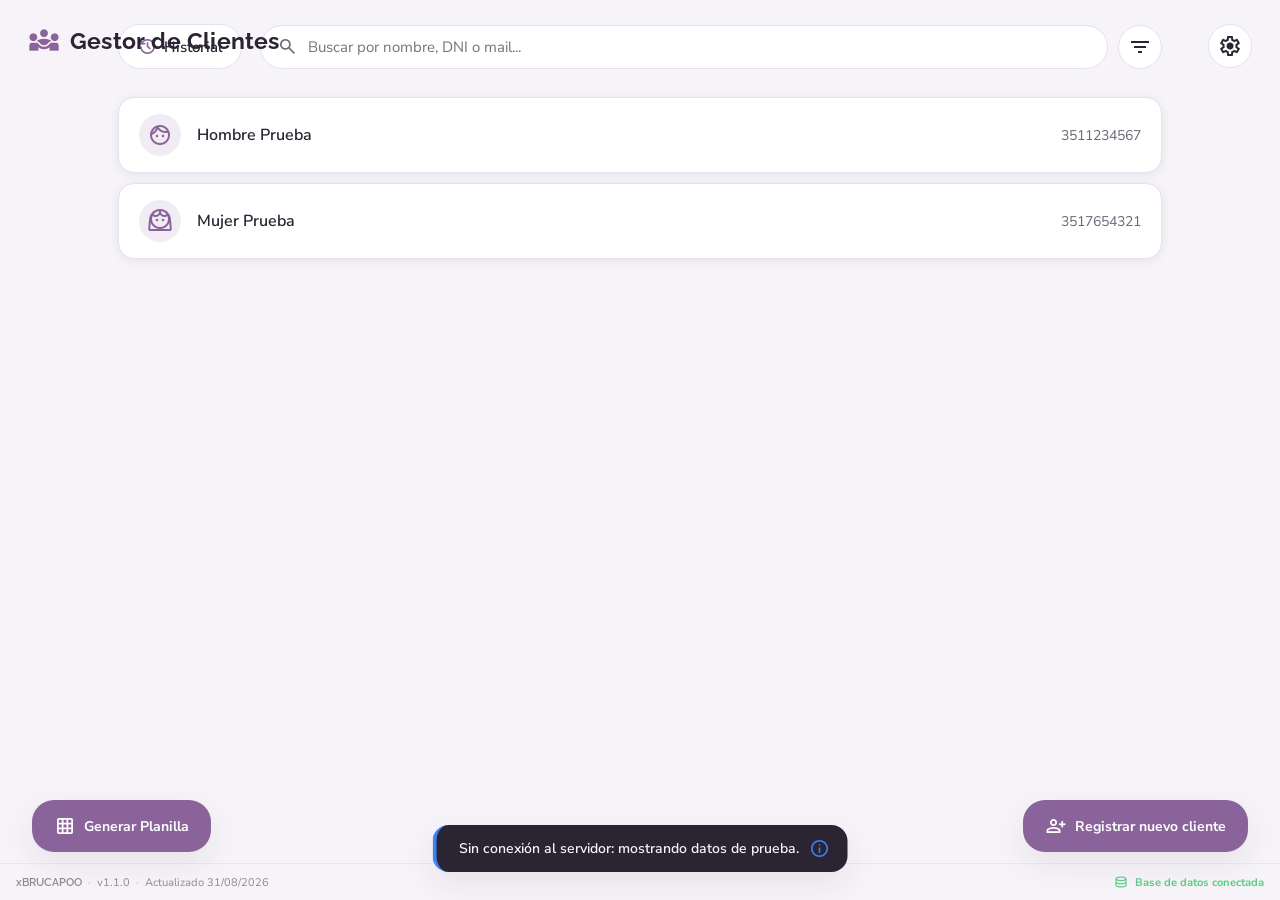
==== commit 62909fd7: "Tablas" ====
--- a/index.html
+++ b/index.html
@@ -4,6 +4,19 @@
   <meta charset="UTF-8" />
   <meta name="viewport" content="width=device-width, initial-scale=1.0" />
   <title>Gestor de Clientes</title>
+
+  <!-- Aplica el tema guardado ANTES de pintar la página: sin esto, la
+       página siempre arranca en claro (por el data-theme="light" de más
+       arriba) y recién pasa a oscuro cuando corre theme-switch.js al
+       final del body, generando un "flash" de luz molesto. Va bloqueante
+       y lo más arriba posible en el <head> a propósito. -->
+  <script>
+    (function () {
+      var tema = localStorage.getItem("gestorClientes_tema");
+      if (!tema) tema = window.matchMedia("(prefers-color-scheme: light)").matches ? "light" : "dark";
+      document.documentElement.setAttribute("data-theme", tema);
+    })();
+  </script>
 
   <!-- Tipografías desde Google Fonts: Raleway (títulos) y Nunito Sans (texto general) -->
   <link rel="preconnect" href="https://fonts.googleapis.com" />
@@ -99,13 +112,46 @@
             </label>
             <label class="floating-panel__field">
               <span>Estado civil</span>
-              <div class="select-wrap">
-                <select id="filterEstadoCivil">
-                  <option value="todos">Todos</option>
-                </select>
-                <span class="material-symbols-outlined select-wrap__icon">expand_more</span>
+              <!-- Desplegable propio en vez de <select> nativo: cada opción
+                   con su ícono y la elegida resaltada en el morado de la
+                   marca. Las opciones (aparte de "Todos") se arman solas
+                   según lo cargado en los clientes, ver app.js:
+                   refreshEstadoCivilOptions() -->
+              <div class="custom-select" id="filterEstadoCivilWrap">
+                <button type="button" class="custom-select__trigger" aria-expanded="false">
+                  <span class="material-symbols-outlined custom-select__trigger-icon">checklist</span>
+                  <span class="custom-select__trigger-text">Todos</span>
+                  <span class="material-symbols-outlined custom-select__arrow">expand_more</span>
+                </button>
+                <ul class="custom-select__options hidden" role="listbox">
+                  <li class="custom-select__option selected" data-value="todos" role="option">
+                    <span class="material-symbols-outlined">checklist</span> Todos
+                  </li>
+                </ul>
+                <input type="hidden" id="filterEstadoCivil" value="todos" />
               </div>
             </label>
+
+            <!-- NUEVOS filtros: profesión y referente (texto libre) -->
+            <label class="floating-panel__field">
+              <span>Profesión</span>
+              <input type="text" id="filterProfesion" placeholder="Ej: Contador/a" autocomplete="off" />
+            </label>
+            <label class="floating-panel__field">
+              <span>Referente</span>
+              <input type="text" id="filterReferente" placeholder="Ej: Estudio Pérez" autocomplete="off" />
+            </label>
+
+            <!-- NUEVO filtro: rango de fecha de alta (desde / hasta) -->
+            <label class="floating-panel__field">
+              <span>Fecha de alta</span>
+              <div class="floating-panel__field--range">
+                <input type="date" id="filterFechaAltaDesde" aria-label="Fecha de alta desde" />
+                <span class="range-sep">a</span>
+                <input type="date" id="filterFechaAltaHasta" aria-label="Fecha de alta hasta" />
+              </div>
+            </label>
+
             <button id="filterClear" class="text-btn">Limpiar filtros</button>
           </div>
         </div>
@@ -132,13 +178,41 @@
       Registrar nuevo cliente
     </button>
 
-    <!-- Footer discreto, abajo a la izquierda, con línea superior -->
+    <!-- Botón "Generar Planilla": activa el modo selección (aparece un
+         checkbox en cada tarjeta de cliente). Mismo estilo que "Registrar
+         nuevo cliente" pero anclado abajo a la IZQUIERDA -->
+    <button id="planillaBtn" class="fab fab--left" aria-label="Generar planilla de Excel con varios clientes">
+      <span class="material-symbols-outlined">grid_on</span>
+      Generar Planilla
+    </button>
+
+    <!-- Barra flotante que aparece en modo selección: muestra cuántos
+         clientes se eligieron y permite cancelar o continuar a la vista
+         previa de exportación (exportar.html) -->
+    <div id="selectionBar" class="selection-bar hidden">
+      <span class="material-symbols-outlined" style="color: var(--color-accent)">checklist</span>
+      <span class="selection-bar__count"><span id="selectionCount">0</span> seleccionados</span>
+      <button type="button" id="selectionCancel" class="btn btn--ghost">Cancelar</button>
+      <button type="button" id="selectionContinue" class="btn btn--primary" disabled>
+        <span class="material-symbols-outlined">arrow_forward</span> Continuar
+      </button>
+    </div>
+
+    <!-- Footer discreto, abajo a la izquierda, con línea superior. El
+         indicador de conexión a la base de datos queda anclado a la
+         derecha (ver .footer-db en el CSS y js/db-status.js) -->
     <footer class="footer">
       <span class="footer__brand">xBRUCAPOO</span>
       <span class="footer__sep">·</span>
       <span>v1.1.0</span>
       <span class="footer__sep">·</span>
       <span>Actualizado 31/08/2026</span>
+
+      <div class="footer-db footer-db--checking" id="footerDb" tabindex="0">
+        <span class="material-symbols-outlined footer-db__icon" id="footerDbIcon">hourglass_empty</span>
+        <span class="footer-db__text" id="footerDbText">Comprobando conexión...</span>
+        <div class="footer-db__tooltip" id="footerDbTooltip">Comprobando el estado de la base de datos...</div>
+      </div>
     </footer>
   </div>
 
@@ -214,16 +288,36 @@
 
           <label class="field">
             <span>Estado civil</span>
-            <div class="select-wrap">
-              <select id="f_estadoCivil">
-                <option value="">Sin especificar</option>
-                <option value="Soltero/a">Soltero/a</option>
-                <option value="Casado/a">Casado/a</option>
-                <option value="Divorciado/a">Divorciado/a</option>
-                <option value="Viudo/a">Viudo/a</option>
-                <option value="Unión convivencial">Unión convivencial</option>
-              </select>
-              <span class="material-symbols-outlined select-wrap__icon">expand_more</span>
+            <!-- Desplegable propio: cada estado civil con su propio ícono
+                 (ver ICONOS_ESTADO_CIVIL en api-clientes.js) y la opción
+                 elegida resaltada en el morado de la marca -->
+            <div class="custom-select">
+              <button type="button" class="custom-select__trigger" aria-expanded="false">
+                <span class="material-symbols-outlined custom-select__trigger-icon">help</span>
+                <span class="custom-select__trigger-text">Sin especificar</span>
+                <span class="material-symbols-outlined custom-select__arrow">expand_more</span>
+              </button>
+              <ul class="custom-select__options hidden" role="listbox">
+                <li class="custom-select__option selected" data-value="" role="option">
+                  <span class="material-symbols-outlined">help</span> Sin especificar
+                </li>
+                <li class="custom-select__option" data-value="Soltero/a" role="option">
+                  <span class="material-symbols-outlined">person</span> Soltero/a
+                </li>
+                <li class="custom-select__option" data-value="Casado/a" role="option">
+                  <span class="material-symbols-outlined">favorite</span> Casado/a
+                </li>
+                <li class="custom-select__option" data-value="Divorciado/a" role="option">
+                  <span class="material-symbols-outlined">heart_broken</span> Divorciado/a
+                </li>
+                <li class="custom-select__option" data-value="Viudo/a" role="option">
+                  <span class="material-symbols-outlined">local_florist</span> Viudo/a
+                </li>
+                <li class="custom-select__option" data-value="Unión convivencial" role="option">
+                  <span class="material-symbols-outlined">family_restroom</span> Unión convivencial
+                </li>
+              </ul>
+              <input type="hidden" id="f_estadoCivil" value="" />
             </div>
           </label>
 
@@ -269,8 +363,13 @@
   <!-- api-clientes.js debe cargarse ANTES que app.js: contiene las
        funciones de la API, el modo demo, el toast y el registro de historial -->
   <script src="js/api-clientes.js"></script>
-  <!-- theme-switch.js: tuerca de ajustes / tema, compartida en las 3 páginas -->
+  <!-- custom-select.js: desplegables propios (Estado civil), debe ir
+       ANTES que app.js, que llama a CustomSelect.setValueById(...) -->
+  <script src="js/custom-select.js"></script>
+  <!-- theme-switch.js: tuerca de ajustes / tema, compartida en las 4 páginas -->
   <script src="js/theme-switch.js"></script>
+  <!-- db-status.js: indicador de conexión a la base de datos en el footer -->
+  <script src="js/db-status.js"></script>
   <script src="js/app.js"></script>
 </body>
 </html>
--- a/css/styles.css
+++ b/css/styles.css
@@ -39,6 +39,13 @@
   /* Línea divisoria OSCURA (más marcada que --color-border) para separar
      datos dentro de una misma sección, como en el perfil del cliente */
   --color-divider: rgba(43, 36, 50, 0.18);
+
+  /* NUEVO: gris oscuro para datos "sin cargar" (campos vacíos de un
+     cliente en perfil.html) y para el indicador de base de datos del
+     footer cuando no hay nada que informar. Más apagado que
+     --color-text-secondary a propósito, para que se note que ese dato
+     falta */
+  --color-muted: #9993a0;
 }
 
 /* Se agranda un poco toda la interfaz: la base pasa de 16px (por defecto
@@ -57,6 +64,7 @@
   --color-text-secondary: #a99fb2;
   --color-shadow: rgba(0, 0, 0, 0.35);
   --color-divider: rgba(255, 255, 255, 0.16);
+  --color-muted: #6b6473;
 }
 
 /* NOTA: antes había una regla @media (prefers-reduced-motion: reduce) acá
@@ -482,6 +490,77 @@
 .fab:active { transform: scale(0.96); transition-duration: 90ms; }
 .fab .material-symbols-outlined { font-size: 22px; }
 
+/* Botón "Generar Planilla": mismo look que "Nuevo cliente" (.fab) pero
+   anclado abajo a la IZQUIERDA en vez de a la derecha */
+.fab--left { left: 32px; right: auto; }
+
+/* ============================================================
+   MODO SELECCIÓN (elegir clientes para exportar a Excel)
+   Al activarlo (botón "Generar Planilla") aparece un checkbox en cada
+   tarjeta de cliente y una barra flotante abajo con la cantidad elegida.
+   ============================================================ */
+.client-card__checkbox {
+  display: none; /* solo visible en modo selección, ver .selection-mode */
+  flex-shrink: 0;
+  width: 22px;
+  height: 22px;
+  accent-color: var(--color-accent); /* tilde del checkbox en el morado de la marca */
+  cursor: pointer;
+}
+.app.selection-mode .client-card__checkbox { display: inline-flex; }
+/* En modo selección, la tarjeta ya no navega al perfil al hacer clic:
+   se resalta en vez de eso al quedar marcada */
+.app.selection-mode .client-card.is-selected {
+  border-color: var(--color-accent);
+  background: var(--color-accent-soft);
+}
+
+/* Barra flotante fija abajo, centrada, con la cantidad de clientes
+   elegidos y los botones para cancelar o continuar a la vista previa */
+.selection-bar {
+  position: fixed;
+  left: 50%;
+  bottom: 48px;
+  transform: translateX(-50%);
+  display: flex;
+  align-items: center;
+  gap: 14px;
+  background: var(--color-surface);
+  border: 1px solid var(--color-accent);
+  border-radius: var(--radius-lg);
+  padding: 12px 18px;
+  box-shadow: var(--shadow-elevated);
+  z-index: 40;
+  animation: card-in var(--transition-base) both;
+}
+.selection-bar__count { font-weight: 700; color: var(--color-accent); font-size: 14px; }
+
+/* ============================================================
+   PANTALLA DE CARGA (spinner) mientras se espera a la base de datos
+   ============================================================ */
+.loading-state {
+  display: flex;
+  flex-direction: column;
+  align-items: center;
+  justify-content: center;
+  gap: 14px;
+  padding: 90px 0;
+  color: var(--color-text-secondary);
+  font-size: 14px;
+  animation: fade-in var(--transition-base);
+}
+.spinner {
+  width: 36px;
+  height: 36px;
+  border: 3px solid var(--color-border);
+  border-top-color: var(--color-accent); /* el segmento que gira, en el morado de la marca */
+  border-radius: 50%;
+  animation: spinner-girar 0.7s linear infinite;
+}
+@keyframes spinner-girar { to { transform: rotate(360deg); } }
+/* Spinner chico, para usar al lado de un texto (ej. "Cargando..." del perfil) */
+.spinner--sm { width: 20px; height: 20px; border-width: 2px; display: inline-block; vertical-align: middle; margin-right: 8px; }
+
 /* ============================================================
    FOOTER (discreto, esquina inferior izquierda, con línea superior)
    ============================================================ */
@@ -497,11 +576,68 @@
   color: var(--color-text-secondary);
   opacity: 0.75;
   display: flex;
+  align-items: center;
   gap: 6px;
   pointer-events: none;
+  z-index: 15;
 }
 .footer__brand { font-family: var(--font-heading); font-weight: 600; }
 .footer__sep { opacity: 0.6; }
+
+/* ============================================================
+   INDICADOR DE CONEXIÓN A LA BASE DE DATOS (footer, abajo a la derecha)
+   Verde + ícono de base de datos = conectada. Rojo + ícono tachado =
+   sin conexión (se están mostrando datos de prueba). El resto del
+   footer tiene pointer-events:none (es solo texto informativo), así
+   que acá se reactivan a propósito para poder mostrar el tooltip al
+   pasar el mouse por encima.
+   ============================================================ */
+.footer-db {
+  margin-left: auto;
+  display: flex;
+  align-items: center;
+  gap: 6px;
+  position: relative;
+  pointer-events: auto;
+  opacity: 1;
+  cursor: default;
+}
+.footer-db__icon { font-size: 16px; }
+.footer-db__text { font-weight: 700; }
+
+/* Conectada: verde. Sin conexión: rojo. Mientras se comprueba (o si un
+   dato puntual no está disponible): gris oscuro, ver --color-muted */
+.footer-db--ok .footer-db__icon,
+.footer-db--ok .footer-db__text { color: var(--color-success); }
+.footer-db--error .footer-db__icon,
+.footer-db--error .footer-db__text { color: var(--color-error); }
+.footer-db--checking .footer-db__icon,
+.footer-db--checking .footer-db__text { color: var(--color-muted); }
+
+/* Ventanita flotante ("tooltip") que avisa que los datos son de prueba */
+.footer-db__tooltip {
+  position: absolute;
+  bottom: calc(100% + 10px);
+  right: 0;
+  width: 220px;
+  background: var(--color-text-primary);
+  color: var(--color-bg);
+  font-size: 11px;
+  font-weight: 600;
+  line-height: 1.4;
+  padding: 10px 12px;
+  border-radius: var(--radius-sm);
+  box-shadow: var(--shadow-elevated);
+  opacity: 0;
+  transform: translateY(4px);
+  pointer-events: none;
+  transition: opacity var(--transition-fast), transform var(--transition-fast);
+}
+.footer-db:hover .footer-db__tooltip,
+.footer-db:focus-within .footer-db__tooltip {
+  opacity: 1;
+  transform: translateY(0);
+}
 
 /* ============================================================
    MODAL (alta / edición de cliente)
@@ -510,6 +646,10 @@
 .modal__overlay {
   position: absolute; inset: 0;
   background: rgba(20, 16, 24, 0.45);
+  /* Difumina todo lo que queda atrás (el listado, el perfil, etc.) para
+     que el foco quede claramente puesto en la ventana flotante */
+  backdrop-filter: blur(6px);
+  -webkit-backdrop-filter: blur(6px);
   animation: fade-in var(--transition-base);
 }
 @keyframes fade-in { from { opacity: 0; } to { opacity: 1; } }
@@ -555,6 +695,20 @@
   font-weight: 600;
   color: var(--color-text-primary);
   overflow-wrap: anywhere;
+}
+
+/* Dato que el cliente NO tiene cargado: ícono y valor en gris oscuro
+   (--color-muted) para que se note de un vistazo que falta ese dato */
+.view-item--empty .material-symbols-outlined { color: var(--color-muted); }
+.view-item--empty .view-item__value { color: var(--color-muted); }
+
+/* Edad actual, calculada a partir de la fecha de nacimiento: va entre
+   paréntesis, en gris, al lado de la fecha (ver perfil.js: edadHtml()) */
+.view-item__age {
+  color: var(--color-text-secondary);
+  font-weight: 600;
+  font-size: 13px;
+  margin-left: 4px;
 }
 
 /* Botón para copiar un dato individual, al lado de cada campo */
@@ -836,6 +990,9 @@
   align-items: center;
   justify-content: center;
   background: rgba(20, 16, 24, 0.45);
+  /* Mismo difuminado de fondo que el modal de alta/edición */
+  backdrop-filter: blur(6px);
+  -webkit-backdrop-filter: blur(6px);
   animation: fade-in var(--transition-base);
 }
 .confirm-card__panel {
@@ -913,38 +1070,165 @@
 }
 
 .historial-filter-panel {
-  min-width: 220px;
-}
-.historial-filter-panel .floating-panel__field input[type="date"] {
+  min-width: 240px;
+}
+
+/* Estilo genérico para cualquier input de texto/fecha dentro de un panel
+   de filtro flotante (usado en el filtro de clientes de index.html:
+   profesión, referente, fecha de alta desde/hasta; y en el de
+   historial.html: fecha desde/hasta) */
+.floating-panel__field input[type="date"],
+.floating-panel__field input[type="text"] {
   padding: 8px 10px;
   border-radius: var(--radius-sm);
   border: 1px solid var(--color-border);
   background: var(--color-bg);
   color: var(--color-text-primary);
   font-family: var(--font-body);
-}
-
-/* Menús desplegables (<select>) más prolijos: se oculta la flechita nativa
-   del navegador y se pone un ícono propio a la derecha. Este bloque va
-   AL FINAL a propósito, para ganarle en la cascada a ".field select" y
-   ".floating-panel__field select" (misma especificidad, gana el que
-   está más abajo en el archivo) */
-.select-wrap { position: relative; }
-.select-wrap select {
-  appearance: none;
-  -webkit-appearance: none;
-  -moz-appearance: none;
-  padding-right: 40px;
+  font-size: 13px;
+}
+.floating-panel__field input[type="date"]:focus,
+.floating-panel__field input[type="text"]:focus {
+  outline: none;
+  border-color: var(--color-accent);
+  box-shadow: 0 0 0 3px var(--color-accent-soft);
+}
+/* Un rango de fecha (desde/hasta) queda en la misma fila para no alargar
+   el panel innecesariamente */
+.floating-panel__field--range { flex-direction: row; align-items: center; gap: 8px; }
+.floating-panel__field--range input { flex: 1; min-width: 0; }
+.floating-panel__field--range span.range-sep { font-size: 11px; color: var(--color-text-secondary); }
+
+/* ============================================================
+   DESPLEGABLE PROPIO (reemplaza los <select> nativos)
+   Se usa en "Estado civil" (formulario y filtro) y en el filtro de
+   "Tipo de movimiento" del historial. Un <select> nativo no permite
+   poner un ícono en cada opción ni elegir el color de la opción
+   resaltada (Chrome/Windows siempre la pinta de celeste), así que se
+   arma el menú a mano con un <ul> flotante. El valor real sigue
+   viviendo en un <input type="hidden"> con el mismo id que antes tenía
+   el <select>, así el resto del código (filtros, formularios) no
+   necesita cambiar cómo LEE el valor. El comportamiento de abrir/cerrar
+   y elegir una opción vive en js/custom-select.js. */
+.custom-select { position: relative; }
+
+.custom-select__trigger {
+  width: 100%;
+  display: flex;
+  align-items: center;
+  gap: 8px;
+  padding: 10px 14px;
+  border-radius: var(--radius-sm);
+  border: 1px solid var(--color-border);
+  background: var(--color-bg);
+  color: var(--color-text-primary);
+  font-family: var(--font-body);
+  font-size: 14px;
   cursor: pointer;
-}
-.select-wrap__icon {
+  transition: border-color var(--transition-fast), box-shadow var(--transition-fast);
+}
+.custom-select__trigger:hover { border-color: var(--color-accent); }
+.custom-select__trigger[aria-expanded='true'] {
+  border-color: var(--color-accent);
+  box-shadow: 0 0 0 3px var(--color-accent-soft);
+}
+.custom-select__trigger-icon { font-size: 18px; color: var(--color-accent); flex-shrink: 0; }
+.custom-select__trigger-text {
+  flex: 1;
+  text-align: left;
+  overflow: hidden;
+  text-overflow: ellipsis;
+  white-space: nowrap;
+}
+/* La flechita queda SIEMPRE pegada adentro del control (no suelta al lado) */
+.custom-select__arrow {
+  font-size: 20px;
+  color: var(--color-accent);
+  flex-shrink: 0;
+  transition: transform var(--transition-fast);
+}
+.custom-select__trigger[aria-expanded='true'] .custom-select__arrow { transform: rotate(180deg); }
+
+.custom-select__options {
   position: absolute;
-  right: 12px;
-  top: 50%;
-  transform: translateY(-50%);
-  pointer-events: none; /* para que el click pase directo al <select> de abajo */
-  color: var(--color-accent);
-  font-size: 21px;
+  top: calc(100% + 6px);
+  left: 0;
+  right: 0;
+  max-height: 240px;
+  overflow-y: auto;
+  list-style: none;
+  margin: 0;
+  background: var(--color-surface);
+  border: 1px solid var(--color-border);
+  border-radius: var(--radius-sm);
+  box-shadow: var(--shadow-elevated);
+  padding: 6px;
+  z-index: 35;
+  animation: panel-in var(--transition-base);
+}
+.custom-select__option {
+  display: flex;
+  align-items: center;
+  gap: 10px;
+  padding: 9px 12px;
+  border-radius: var(--radius-sm);
+  font-size: 13px;
+  font-weight: 600;
+  color: var(--color-text-primary);
+  cursor: pointer;
+  transition: background var(--transition-fast), color var(--transition-fast);
+}
+.custom-select__option .material-symbols-outlined { font-size: 18px; color: var(--color-text-secondary); }
+.custom-select__option:hover { background: var(--color-surface-hover); }
+/* Opción elegida: el morado de la marca, en vez del celeste nativo del navegador */
+.custom-select__option.selected { background: var(--color-accent); color: #fff; }
+.custom-select__option.selected .material-symbols-outlined { color: #fff; }
+
+/* ============================================================
+   PÁGINA DE EXPORTACIÓN (exportar.html)
+   Vista previa de la planilla antes de bajar el archivo .xlsx.
+   ============================================================ */
+.exportar-content { padding-top: 8px; }
+.exportar-intro { color: var(--color-text-secondary); font-size: 14px; margin: 0 0 20px; }
+.exportar-intro strong { color: var(--color-text-primary); }
+
+/* Tabla de vista previa, con scroll horizontal propio para no romper el
+   layout si hay muchas columnas (copropietarios incluidos) */
+.exportar-table-wrap {
+  overflow-x: auto;
+  border: 1px solid var(--color-border);
+  border-radius: var(--radius-md);
+  box-shadow: var(--shadow-card);
+  margin-bottom: 100px; /* deja lugar para la barra de acciones fija */
+}
+.exportar-table { border-collapse: collapse; width: 100%; font-size: 13px; white-space: nowrap; }
+.exportar-table th, .exportar-table td { padding: 10px 14px; text-align: left; border-bottom: 1px solid var(--color-border); }
+.exportar-table th {
+  background: var(--color-accent);
+  color: #fff;
+  font-family: var(--font-heading);
+  font-weight: 600;
+  position: sticky;
+  top: 0;
+}
+.exportar-table tr:last-child td { border-bottom: none; }
+.exportar-table tr:nth-child(even) td { background: var(--color-surface-hover); }
+
+/* Barra de acciones fija abajo, igual criterio que perfil.html */
+.exportar-actions-bar {
+  position: fixed;
+  left: 50%;
+  bottom: 58px;
+  transform: translateX(-50%);
+  display: flex;
+  align-items: center;
+  gap: 14px;
+  background: var(--color-surface);
+  border: 1px solid var(--color-border);
+  border-radius: var(--radius-lg);
+  padding: 12px 18px;
+  box-shadow: var(--shadow-elevated);
+  z-index: 40;
 }
 
 /* ============================================================
@@ -963,4 +1247,14 @@
   .coowner-row { grid-template-columns: 1fr 1fr; }
   .perfil-grid { grid-template-columns: 1fr; }
   .perfil-actions-bar { width: calc(100% - 32px); bottom: 74px; }
-}
+  .exportar-actions-bar { width: calc(100% - 32px); bottom: 74px; flex-wrap: wrap; justify-content: center; }
+  /* En mobile los dos botones flotantes (Nuevo cliente / Generar Planilla)
+     no entran uno al lado del otro: se apilan verticalmente */
+  .fab { bottom: 48px; }
+  .fab--left { bottom: 112px; }
+  .selection-bar { width: calc(100% - 32px); flex-wrap: wrap; justify-content: center; text-align: center; }
+  /* El tooltip del footer se desborda por izquierda si queda pegado a la
+     derecha en una pantalla angosta: se centra en vez de eso */
+  .footer-db__tooltip { right: auto; left: 50%; transform: translate(-50%, 4px); width: 200px; }
+  .footer-db:hover .footer-db__tooltip, .footer-db:focus-within .footer-db__tooltip { transform: translate(-50%, 0); }
+}
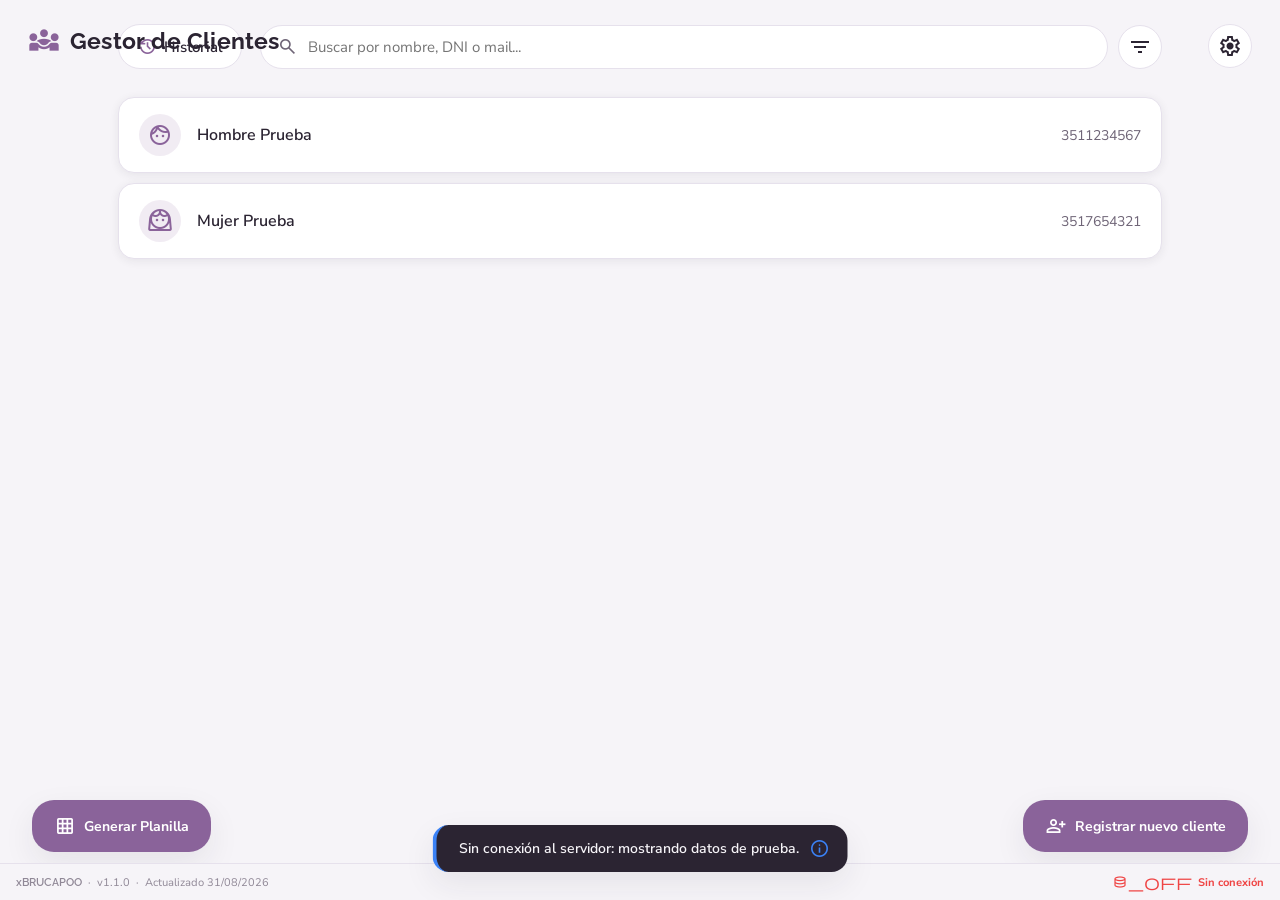
==== commit bb834967: "Ajustes visuales" ====
--- a/index.html
+++ b/index.html
@@ -146,9 +146,23 @@
             <label class="floating-panel__field">
               <span>Fecha de alta</span>
               <div class="floating-panel__field--range">
-                <input type="date" id="filterFechaAltaDesde" aria-label="Fecha de alta desde" />
+                <div class="custom-date">
+                  <button type="button" class="custom-date__trigger" aria-expanded="false" aria-label="Fecha de alta desde">
+                    <span class="custom-date__trigger-text custom-date__trigger-text--vacio">dd/mm/aaaa</span>
+                    <span class="material-symbols-outlined custom-date__icon">calendar_month</span>
+                  </button>
+                  <div class="custom-date__panel hidden"></div>
+                  <input type="date" id="filterFechaAltaDesde" class="hidden" />
+                </div>
                 <span class="range-sep">a</span>
-                <input type="date" id="filterFechaAltaHasta" aria-label="Fecha de alta hasta" />
+                <div class="custom-date">
+                  <button type="button" class="custom-date__trigger" aria-expanded="false" aria-label="Fecha de alta hasta">
+                    <span class="custom-date__trigger-text custom-date__trigger-text--vacio">dd/mm/aaaa</span>
+                    <span class="material-symbols-outlined custom-date__icon">calendar_month</span>
+                  </button>
+                  <div class="custom-date__panel hidden"></div>
+                  <input type="date" id="filterFechaAltaHasta" class="hidden" />
+                </div>
               </div>
             </label>
 
@@ -211,7 +225,10 @@
       <div class="footer-db footer-db--checking" id="footerDb" tabindex="0">
         <span class="material-symbols-outlined footer-db__icon" id="footerDbIcon">hourglass_empty</span>
         <span class="footer-db__text" id="footerDbText">Comprobando conexión...</span>
-        <div class="footer-db__tooltip" id="footerDbTooltip">Comprobando el estado de la base de datos...</div>
+        <div class="footer-db__tooltip">
+          <span class="material-symbols-outlined footer-db__tooltip-icon">info</span>
+          <span id="footerDbTooltip">Comprobando el estado de la base de datos...</span>
+        </div>
       </div>
     </footer>
   </div>
@@ -268,7 +285,17 @@
 
           <label class="field">
             <span>Fecha de nacimiento</span>
-            <input type="date" id="f_fechaNacimiento" />
+            <!-- Calendario propio en vez del <input type="date"> nativo
+                 (cuyo popup lo dibuja el sistema operativo). Ver
+                 js/custom-date.js -->
+            <div class="custom-date">
+              <button type="button" class="custom-date__trigger" aria-expanded="false">
+                <span class="custom-date__trigger-text custom-date__trigger-text--vacio">dd/mm/aaaa</span>
+                <span class="material-symbols-outlined custom-date__icon">calendar_month</span>
+              </button>
+              <div class="custom-date__panel hidden"></div>
+              <input type="date" id="f_fechaNacimiento" class="hidden" />
+            </div>
           </label>
 
           <label class="field">
@@ -283,7 +310,14 @@
 
           <label class="field">
             <span>Fecha de alta</span>
-            <input type="date" id="f_fechaAlta" />
+            <div class="custom-date">
+              <button type="button" class="custom-date__trigger" aria-expanded="false">
+                <span class="custom-date__trigger-text custom-date__trigger-text--vacio">dd/mm/aaaa</span>
+                <span class="material-symbols-outlined custom-date__icon">calendar_month</span>
+              </button>
+              <div class="custom-date__panel hidden"></div>
+              <input type="date" id="f_fechaAlta" class="hidden" />
+            </div>
           </label>
 
           <label class="field">
@@ -366,6 +400,9 @@
   <!-- custom-select.js: desplegables propios (Estado civil), debe ir
        ANTES que app.js, que llama a CustomSelect.setValueById(...) -->
   <script src="js/custom-select.js"></script>
+  <!-- custom-date.js: calendario propio (fechas), debe ir ANTES que
+       app.js, que llama a CustomDate.setValueById(...) / syncById(...) -->
+  <script src="js/custom-date.js"></script>
   <!-- theme-switch.js: tuerca de ajustes / tema, compartida en las 4 páginas -->
   <script src="js/theme-switch.js"></script>
   <!-- db-status.js: indicador de conexión a la base de datos en el footer -->
--- a/css/styles.css
+++ b/css/styles.css
@@ -78,6 +78,25 @@
 */
 
 * { box-sizing: border-box; }
+
+/* ============================================================
+   BARRAS DE DESPLAZAMIENTO (scrollbars), con la estética de la página
+   en vez del gris por defecto del sistema operativo. Se aplica de forma
+   global para cubrir cualquier zona con scroll: la tabla de vista previa
+   de exportar.html, los desplegables largos, los paneles de filtro, etc.
+   ============================================================ */
+* {
+  scrollbar-width: thin; /* Firefox */
+  scrollbar-color: var(--color-accent) var(--color-surface-hover); /* Firefox: pulgar, riel */
+}
+*::-webkit-scrollbar { width: 10px; height: 10px; }
+*::-webkit-scrollbar-track { background: var(--color-surface-hover); border-radius: 999px; }
+*::-webkit-scrollbar-thumb {
+  background: var(--color-accent);
+  border-radius: 999px;
+  border: 2px solid var(--color-surface-hover); /* "achica" visualmente el pulgar sin cambiar el ancho del riel */
+}
+*::-webkit-scrollbar-thumb:hover { background: var(--color-accent-hover); }
 
 body {
   margin: 0;
@@ -574,13 +593,26 @@
   background: var(--color-bg);
   font-size: 11px;
   color: var(--color-text-secondary);
-  opacity: 0.75;
   display: flex;
   align-items: center;
   gap: 6px;
   pointer-events: none;
-  z-index: 15;
-}
+  /* Antes estaba en 15: al ser .footer un elemento con position:fixed,
+     ese z-index bajo "atrapaba" al tooltip de conexión adentro de un
+     contexto de apilamiento por debajo de los botones flotantes
+     (Nuevo cliente, Generar Planilla, barras de acciones), aunque el
+     tooltip en sí tuviera un z-index más alto. Por eso se veía tapado. */
+  z-index: 55;
+}
+/* El look "discreto" del pie de página (opacidad baja) se aplica acá,
+   sobre cada texto suelto en particular, y NO en todo el .footer: antes
+   estaba en el <footer> completo, y como el tooltip de conexión (ver
+   .footer-db__tooltip) vive ADENTRO del footer, quedaba "contagiado" por
+   esa misma opacidad baja aunque su propio opacity estuviera en 1 — por
+   eso se veía transparente. Al aplicarlo solo a los <span> sueltos
+   (xBRUCAPOO, v1.1.0, etc.) el indicador de conexión y su tooltip quedan
+   con opacidad completa, sin heredar nada. */
+.footer > span { opacity: 0.75; }
 .footer__brand { font-family: var(--font-heading); font-weight: 600; }
 .footer__sep { opacity: 0.6; }
 
@@ -614,25 +646,37 @@
 .footer-db--checking .footer-db__icon,
 .footer-db--checking .footer-db__text { color: var(--color-muted); }
 
-/* Ventanita flotante ("tooltip") que avisa que los datos son de prueba */
+/* Ventanita flotante ("tooltip"), con la MISMA estética que un toast de
+   información (ver .toast más abajo): fondo oscuro, franja de color a
+   la izquierda e ícono al lado del texto */
 .footer-db__tooltip {
   position: absolute;
   bottom: calc(100% + 10px);
   right: 0;
-  width: 220px;
+  width: 230px;
+  display: flex;
+  align-items: center;
+  gap: 10px;
   background: var(--color-text-primary);
   color: var(--color-bg);
-  font-size: 11px;
+  border-left: 4px solid var(--color-info);
+  font-size: 12px;
   font-weight: 600;
   line-height: 1.4;
-  padding: 10px 12px;
-  border-radius: var(--radius-sm);
+  padding: 12px 14px;
+  border-radius: var(--radius-md);
   box-shadow: var(--shadow-elevated);
+  /* Difumina lo que queda atrás (igual criterio que los modales), para
+     que la ventanita se note claramente por encima del resto */
+  backdrop-filter: blur(8px);
+  -webkit-backdrop-filter: blur(8px);
   opacity: 0;
   transform: translateY(4px);
   pointer-events: none;
   transition: opacity var(--transition-fast), transform var(--transition-fast);
-}
+  z-index: 65; /* por encima del toast (60), para que nunca quede tapado */
+}
+.footer-db__tooltip-icon { font-size: 18px; color: var(--color-info); flex-shrink: 0; }
 .footer-db:hover .footer-db__tooltip,
 .footer-db:focus-within .footer-db__tooltip {
   opacity: 1;
@@ -750,6 +794,12 @@
 .view-coowner .material-symbols-outlined { color: var(--color-accent); font-size: 18px; }
 .view-coowner strong { color: var(--color-text-primary); }
 
+/* Cliente sin copropietarios cargados: ícono de X y texto en rojo, para
+   que se note claramente que no es un dato faltante por error sino que
+   directamente no tiene ninguno */
+.view-coowner--empty { color: var(--color-error); font-weight: 700; }
+.view-coowner--empty .material-symbols-outlined { color: var(--color-error); }
+
 /* ============================================================
    FORMULARIO DE CLIENTE
    ============================================================ */
@@ -800,13 +850,6 @@
   0%, 100% { transform: translateX(0); }
   25% { transform: translateX(-4px); }
   75% { transform: translateX(4px); }
-}
-
-/* El ícono de calendario de los inputs type="date" es negro por defecto
-   (no lo controla nuestro CSS de colores) y en modo oscuro casi no se ve.
-   Se invierte solo en modo oscuro para que quede claro y visible. */
-html[data-theme='dark'] input[type='date']::-webkit-calendar-picker-indicator {
-  filter: invert(1);
 }
 
 /* Copropietarios */
@@ -1073,11 +1116,9 @@
   min-width: 240px;
 }
 
-/* Estilo genérico para cualquier input de texto/fecha dentro de un panel
-   de filtro flotante (usado en el filtro de clientes de index.html:
-   profesión, referente, fecha de alta desde/hasta; y en el de
-   historial.html: fecha desde/hasta) */
-.floating-panel__field input[type="date"],
+/* Estilo genérico para cualquier input de texto dentro de un panel de
+   filtro flotante (usado en el filtro de clientes de index.html:
+   profesión, referente; y en el buscador de historial.html) */
 .floating-panel__field input[type="text"] {
   padding: 8px 10px;
   border-radius: var(--radius-sm);
@@ -1087,7 +1128,6 @@
   font-family: var(--font-body);
   font-size: 13px;
 }
-.floating-panel__field input[type="date"]:focus,
 .floating-panel__field input[type="text"]:focus {
   outline: none;
   border-color: var(--color-accent);
@@ -1096,7 +1136,8 @@
 /* Un rango de fecha (desde/hasta) queda en la misma fila para no alargar
    el panel innecesariamente */
 .floating-panel__field--range { flex-direction: row; align-items: center; gap: 8px; }
-.floating-panel__field--range input { flex: 1; min-width: 0; }
+.floating-panel__field--range input,
+.floating-panel__field--range .custom-date { flex: 1; min-width: 0; }
 .floating-panel__field--range span.range-sep { font-size: 11px; color: var(--color-text-secondary); }
 
 /* ============================================================
@@ -1183,6 +1224,109 @@
 /* Opción elegida: el morado de la marca, en vez del celeste nativo del navegador */
 .custom-select__option.selected { background: var(--color-accent); color: #fff; }
 .custom-select__option.selected .material-symbols-outlined { color: #fff; }
+
+/* Variante chica del botón de ícono circular, usada en la navegación de
+   mes del calendario propio (ver .custom-date__nav) */
+.icon-btn--sm { width: 28px; height: 28px; }
+.icon-btn--sm .material-symbols-outlined { font-size: 16px; }
+
+/* ============================================================
+   CALENDARIO PROPIO (reemplaza el <input type="date"> nativo)
+   El calendario emergente de un <input type="date"> lo dibuja el
+   sistema operativo/navegador y no se le puede tocar el estilo (ver
+   captura: fondo blanco, celeste nativo). Se arma un calendario propio
+   con la estética de la página. El valor real sigue viviendo en un
+   <input type="date"> oculto con el mismo id de siempre, así el resto
+   del código (formularios, filtros) sigue leyendo/escribiendo ".value"
+   exactamente igual. Comportamiento en js/custom-date.js. */
+.custom-date { position: relative; }
+.custom-date__trigger {
+  width: 100%;
+  display: flex;
+  align-items: center;
+  justify-content: space-between;
+  gap: 8px;
+  padding: 10px 14px;
+  border-radius: var(--radius-sm);
+  border: 1px solid var(--color-border);
+  background: var(--color-bg);
+  color: var(--color-text-primary);
+  font-family: var(--font-body);
+  font-size: 14px;
+  cursor: pointer;
+  transition: border-color var(--transition-fast), box-shadow var(--transition-fast);
+}
+.custom-date__trigger:hover { border-color: var(--color-accent); }
+.custom-date__trigger[aria-expanded='true'] {
+  border-color: var(--color-accent);
+  box-shadow: 0 0 0 3px var(--color-accent-soft);
+}
+/* Mientras no se eligió ninguna fecha, el "dd/mm/aaaa" queda en gris */
+.custom-date__trigger-text--vacio { color: var(--color-text-secondary); }
+.custom-date__icon { font-size: 18px; color: var(--color-accent); flex-shrink: 0; }
+
+.custom-date__panel {
+  position: absolute;
+  top: calc(100% + 6px);
+  left: 0;
+  width: 258px;
+  background: var(--color-surface);
+  border: 1px solid var(--color-border);
+  border-radius: var(--radius-md);
+  box-shadow: var(--shadow-elevated);
+  padding: 14px;
+  z-index: 40;
+  animation: panel-in var(--transition-base);
+}
+.custom-date__header {
+  display: flex;
+  align-items: center;
+  justify-content: space-between;
+  margin-bottom: 10px;
+}
+.custom-date__month {
+  font-family: var(--font-heading);
+  font-weight: 600;
+  font-size: 13px;
+  color: var(--color-text-primary);
+  text-transform: capitalize;
+}
+.custom-date__nav { display: flex; gap: 4px; }
+
+.custom-date__weekdays { display: grid; grid-template-columns: repeat(7, 1fr); margin-bottom: 4px; }
+.custom-date__weekdays span {
+  text-align: center;
+  font-size: 10px;
+  font-weight: 700;
+  color: var(--color-text-secondary);
+}
+
+.custom-date__grid { display: grid; grid-template-columns: repeat(7, 1fr); gap: 2px; }
+.custom-date__day {
+  border: 1px solid transparent;
+  background: transparent;
+  color: var(--color-text-primary);
+  font-family: var(--font-body);
+  font-size: 12px;
+  padding: 7px 0;
+  border-radius: var(--radius-sm);
+  cursor: pointer;
+  transition: background var(--transition-fast), color var(--transition-fast);
+}
+.custom-date__day--vacio { cursor: default; }
+.custom-date__day:not(.custom-date__day--vacio):hover { background: var(--color-surface-hover); }
+/* El día de hoy queda marcado con un borde del morado de la marca */
+.custom-date__day.is-today { border-color: var(--color-accent); font-weight: 700; }
+/* El día elegido queda pintado del morado de la marca */
+.custom-date__day.is-selected { background: var(--color-accent); border-color: var(--color-accent); color: #fff; font-weight: 700; }
+
+.custom-date__footer {
+  display: flex;
+  justify-content: space-between;
+  margin-top: 10px;
+  padding-top: 10px;
+  border-top: 1px solid var(--color-border);
+}
 
 /* ============================================================
    PÁGINA DE EXPORTACIÓN (exportar.html)
@@ -1257,4 +1401,4 @@
      derecha en una pantalla angosta: se centra en vez de eso */
   .footer-db__tooltip { right: auto; left: 50%; transform: translate(-50%, 4px); width: 200px; }
   .footer-db:hover .footer-db__tooltip, .footer-db:focus-within .footer-db__tooltip { transform: translate(-50%, 0); }
-}
+}
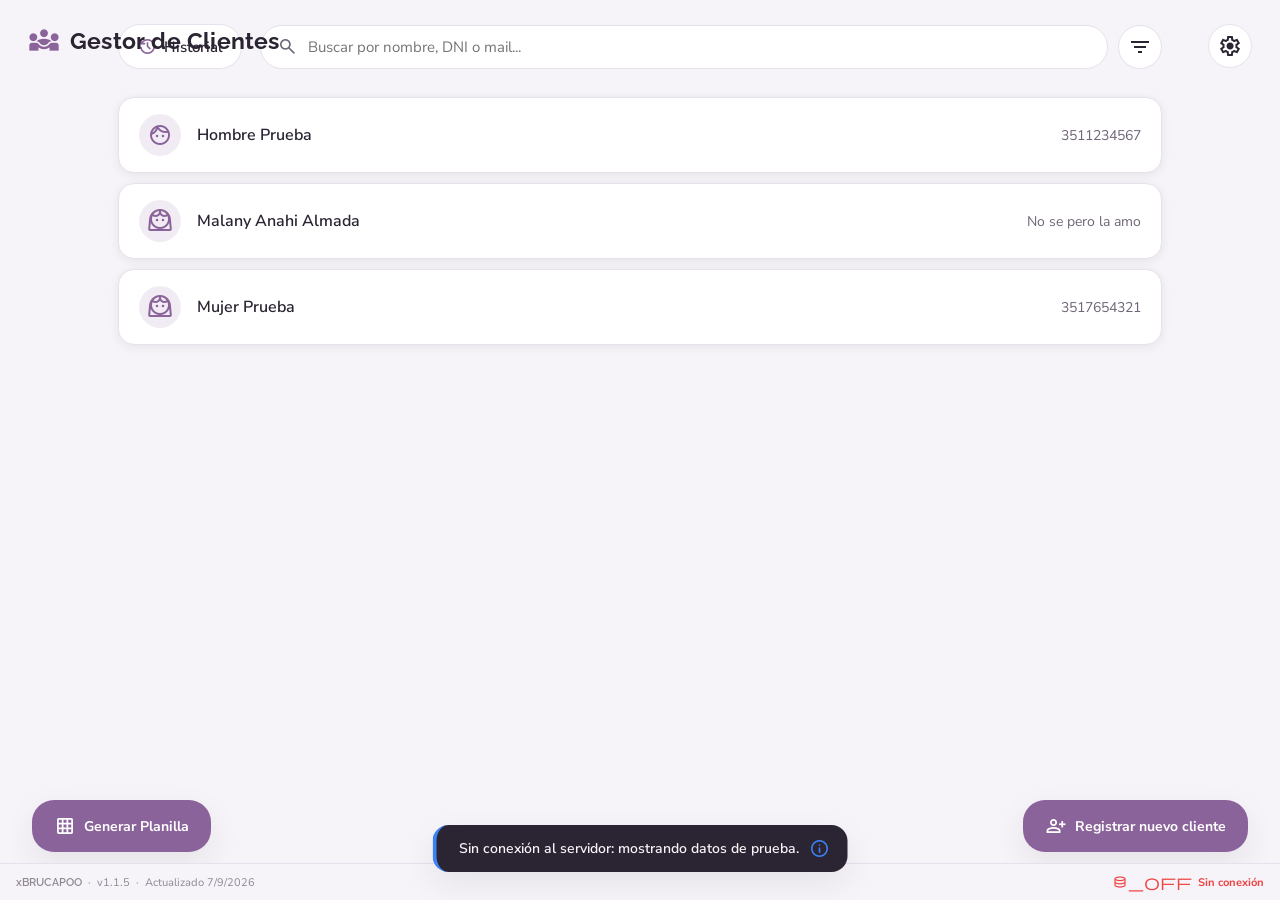
==== commit 14b0bff7: "README añadido" ====
--- a/index.html
+++ b/index.html
@@ -59,6 +59,20 @@
             </label>
             <span class="material-symbols-outlined theme-switch__icon">light_mode</span>
           </div>
+
+          <hr class="floating-panel__section-sep" />
+
+          <p class="floating-panel__title">Ayuda</p>
+          <!-- Lleva al README del repositorio, con toda la documentación
+               técnica del proyecto para quien necesite tocar el código -->
+          <a
+            href="https://github.com/xBRUCAPOO/AzafranRioPrimero#readme"
+            target="_blank"
+            rel="noopener noreferrer"
+            class="text-btn"
+          >
+            <span class="material-symbols-outlined">info</span> Información del proyecto
+          </a>
         </div>
       </div>
     </div>
@@ -218,9 +232,9 @@
     <footer class="footer">
       <span class="footer__brand">xBRUCAPOO</span>
       <span class="footer__sep">·</span>
-      <span>v1.1.0</span>
+      <span>v1.1.5</span>
       <span class="footer__sep">·</span>
-      <span>Actualizado 31/08/2026</span>
+      <span>Actualizado 7/9/2026</span>
 
       <div class="footer-db footer-db--checking" id="footerDb" tabindex="0">
         <span class="material-symbols-outlined footer-db__icon" id="footerDbIcon">hourglass_empty</span>
@@ -409,4 +423,4 @@
   <script src="js/db-status.js"></script>
   <script src="js/app.js"></script>
 </body>
-</html>
+</html>
--- a/css/styles.css
+++ b/css/styles.css
@@ -321,6 +321,15 @@
   background: var(--color-bg);
   color: var(--color-text-primary);
   font-family: var(--font-body);
+}
+
+/* Línea divisoria entre secciones de un mismo panel flotante (ej. entre
+   "Apariencia" y "Ayuda" en el panel de ajustes) */
+.floating-panel__section-sep {
+  height: 1px;
+  background: var(--color-border);
+  margin: 14px 0 12px;
+  border: none;
 }
 
 /* Interruptor de tema: izquierda oscuro (luna), derecha claro (sol) */
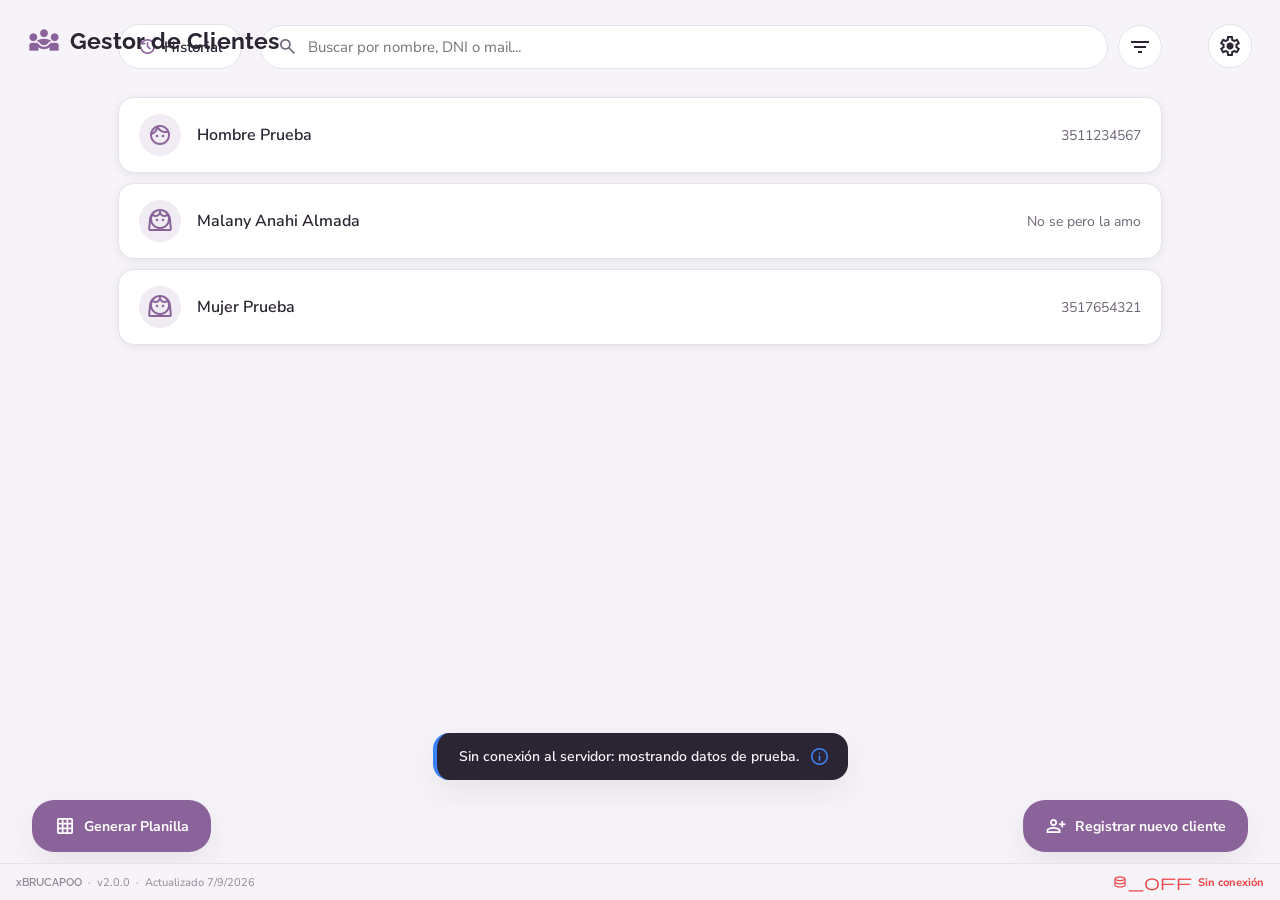
==== commit bdf186e5: "Nuevo Backend y mejora estetica" ====
--- a/index.html
+++ b/index.html
@@ -64,12 +64,14 @@
 
           <p class="floating-panel__title">Ayuda</p>
           <!-- Lleva al README del repositorio, con toda la documentación
-               técnica del proyecto para quien necesite tocar el código -->
+               técnica del proyecto para quien necesite tocar el código.
+               Ahora es un botón (.panel-link-btn) en vez de un simple <a>
+               de texto, con fondo un poco más oscuro que el panel -->
           <a
             href="https://github.com/xBRUCAPOO/AzafranRioPrimero#readme"
             target="_blank"
             rel="noopener noreferrer"
-            class="text-btn"
+            class="panel-link-btn"
           >
             <span class="material-symbols-outlined">info</span> Información del proyecto
           </a>
@@ -161,19 +163,23 @@
               <span>Fecha de alta</span>
               <div class="floating-panel__field--range">
                 <div class="custom-date">
-                  <button type="button" class="custom-date__trigger" aria-expanded="false" aria-label="Fecha de alta desde">
-                    <span class="custom-date__trigger-text custom-date__trigger-text--vacio">dd/mm/aaaa</span>
-                    <span class="material-symbols-outlined custom-date__icon">calendar_month</span>
-                  </button>
+                  <div class="custom-date__field">
+                    <input type="text" class="custom-date__input" placeholder="dd/mm/aaaa" inputmode="numeric" autocomplete="off" aria-label="Fecha de alta desde" />
+                    <button type="button" class="custom-date__icon-btn" aria-expanded="false" aria-label="Abrir calendario: fecha de alta desde">
+                      <span class="material-symbols-outlined custom-date__icon">calendar_month</span>
+                    </button>
+                  </div>
                   <div class="custom-date__panel hidden"></div>
                   <input type="date" id="filterFechaAltaDesde" class="hidden" />
                 </div>
                 <span class="range-sep">a</span>
                 <div class="custom-date">
-                  <button type="button" class="custom-date__trigger" aria-expanded="false" aria-label="Fecha de alta hasta">
-                    <span class="custom-date__trigger-text custom-date__trigger-text--vacio">dd/mm/aaaa</span>
-                    <span class="material-symbols-outlined custom-date__icon">calendar_month</span>
-                  </button>
+                  <div class="custom-date__field">
+                    <input type="text" class="custom-date__input" placeholder="dd/mm/aaaa" inputmode="numeric" autocomplete="off" aria-label="Fecha de alta hasta" />
+                    <button type="button" class="custom-date__icon-btn" aria-expanded="false" aria-label="Abrir calendario: fecha de alta hasta">
+                      <span class="material-symbols-outlined custom-date__icon">calendar_month</span>
+                    </button>
+                  </div>
                   <div class="custom-date__panel hidden"></div>
                   <input type="date" id="filterFechaAltaHasta" class="hidden" />
                 </div>
@@ -220,10 +226,12 @@
     <div id="selectionBar" class="selection-bar hidden">
       <span class="material-symbols-outlined" style="color: var(--color-accent)">checklist</span>
       <span class="selection-bar__count"><span id="selectionCount">0</span> seleccionados</span>
-      <button type="button" id="selectionCancel" class="btn btn--ghost">Cancelar</button>
-      <button type="button" id="selectionContinue" class="btn btn--primary" disabled>
-        <span class="material-symbols-outlined">arrow_forward</span> Continuar
-      </button>
+      <div class="selection-bar__actions">
+        <button type="button" id="selectionCancel" class="btn btn--ghost">Cancelar</button>
+        <button type="button" id="selectionContinue" class="btn btn--primary">
+          <span class="material-symbols-outlined">arrow_forward</span> Continuar
+        </button>
+      </div>
     </div>
 
     <!-- Footer discreto, abajo a la izquierda, con línea superior. El
@@ -232,7 +240,7 @@
     <footer class="footer">
       <span class="footer__brand">xBRUCAPOO</span>
       <span class="footer__sep">·</span>
-      <span>v1.1.5</span>
+      <span>v2.0.0</span>
       <span class="footer__sep">·</span>
       <span>Actualizado 7/9/2026</span>
 
@@ -303,10 +311,12 @@
                  (cuyo popup lo dibuja el sistema operativo). Ver
                  js/custom-date.js -->
             <div class="custom-date">
-              <button type="button" class="custom-date__trigger" aria-expanded="false">
-                <span class="custom-date__trigger-text custom-date__trigger-text--vacio">dd/mm/aaaa</span>
-                <span class="material-symbols-outlined custom-date__icon">calendar_month</span>
-              </button>
+              <div class="custom-date__field">
+                <input type="text" class="custom-date__input" placeholder="dd/mm/aaaa" inputmode="numeric" autocomplete="off" aria-label="Fecha de nacimiento" />
+                <button type="button" class="custom-date__icon-btn" aria-expanded="false" aria-label="Abrir calendario">
+                  <span class="material-symbols-outlined custom-date__icon">calendar_month</span>
+                </button>
+              </div>
               <div class="custom-date__panel hidden"></div>
               <input type="date" id="f_fechaNacimiento" class="hidden" />
             </div>
@@ -325,10 +335,12 @@
           <label class="field">
             <span>Fecha de alta</span>
             <div class="custom-date">
-              <button type="button" class="custom-date__trigger" aria-expanded="false">
-                <span class="custom-date__trigger-text custom-date__trigger-text--vacio">dd/mm/aaaa</span>
-                <span class="material-symbols-outlined custom-date__icon">calendar_month</span>
-              </button>
+              <div class="custom-date__field">
+                <input type="text" class="custom-date__input" placeholder="dd/mm/aaaa" inputmode="numeric" autocomplete="off" aria-label="Fecha de alta" />
+                <button type="button" class="custom-date__icon-btn" aria-expanded="false" aria-label="Abrir calendario">
+                  <span class="material-symbols-outlined custom-date__icon">calendar_month</span>
+                </button>
+              </div>
               <div class="custom-date__panel hidden"></div>
               <input type="date" id="f_fechaAlta" class="hidden" />
             </div>
@@ -383,6 +395,14 @@
             <span>Referente</span>
             <input type="text" id="f_referente" maxlength="150" />
           </label>
+
+          <label class="field">
+            <span>Sucursal</span>
+            <!-- Nuevo campo pedido: siempre arranca en "Rio Primero" (la
+                 única sucursal existente por ahora), pero queda editable
+                 por si en el futuro se suma otra -->
+            <input type="text" id="f_sucursal" maxlength="100" value="Rio Primero" />
+          </label>
         </fieldset>
 
         <fieldset class="client-form__section">
@@ -408,6 +428,9 @@
   <!-- Aviso corto (toast) para confirmar acciones -->
   <div id="toast" class="toast hidden"></div>
 
+  <!-- config.js: URL del backend (Cloudflare Worker), usada por
+       api-clientes.js y db-status.js. Debe ir PRIMERO. -->
+  <script src="js/config.js"></script>
   <!-- api-clientes.js debe cargarse ANTES que app.js: contiene las
        funciones de la API, el modo demo, el toast y el registro de historial -->
   <script src="js/api-clientes.js"></script>
--- a/css/styles.css
+++ b/css/styles.css
@@ -409,6 +409,33 @@
 .text-btn:hover { color: var(--color-accent-hover); text-decoration: underline; }
 .text-btn:active { transform: scale(0.96); transition-duration: 90ms; }
 .text-btn .material-symbols-outlined { font-size: 18px; }
+
+/* Botón "Información del proyecto" del panel de Ajustes: antes era un
+   <a> de texto suelto; ahora es un botón con fondo un poco más oscuro
+   que el panel que lo contiene (--color-bg es más oscuro que
+   --color-surface, tanto en tema claro como oscuro), para que se note
+   que es una acción tocable */
+.panel-link-btn {
+  display: flex;
+  align-items: center;
+  gap: 8px;
+  width: 100%;
+  box-sizing: border-box;
+  padding: 10px 12px;
+  border-radius: var(--radius-sm);
+  border: 1px solid var(--color-border);
+  background: var(--color-bg);
+  color: var(--color-text-primary);
+  font-family: var(--font-body);
+  font-weight: 600;
+  font-size: 13px;
+  text-decoration: none;
+  cursor: pointer;
+  transition: background var(--transition-fast), border-color var(--transition-fast), transform var(--transition-fast);
+}
+.panel-link-btn:hover { background: var(--color-surface-hover); border-color: var(--color-accent); }
+.panel-link-btn:active { transform: scale(0.97); transition-duration: 90ms; }
+.panel-link-btn .material-symbols-outlined { font-size: 18px; color: var(--color-accent); }
 
 /* ============================================================
    LISTADO DE CLIENTES
@@ -532,10 +559,43 @@
   flex-shrink: 0;
   width: 22px;
   height: 22px;
-  accent-color: var(--color-accent); /* tilde del checkbox en el morado de la marca */
+  margin: 0;
   cursor: pointer;
+  /* Checkbox 100% a medida (antes era el checkbox nativo del navegador
+     con "accent-color"): se le saca la apariencia por defecto y se dibuja
+     un cuadrado redondeado con el mismo lenguaje visual que el resto de
+     los controles de la página (switch, segmented, etc.) */
+  appearance: none;
+  -webkit-appearance: none;
+  position: relative;
+  border: 2px solid var(--color-border);
+  border-radius: 6px;
+  background: var(--color-surface);
+  transition: background var(--transition-fast), border-color var(--transition-fast);
 }
 .app.selection-mode .client-card__checkbox { display: inline-flex; }
+/* Los botones flotantes de abajo quedan ocultos mientras se está
+   seleccionando: ya está la barra de selección ahí abajo, y mostrar los
+   3 juntos (Nuevo cliente / Generar Planilla / barra de selección)
+   quedaba desprolijo y superpuesto */
+.app.selection-mode .fab { display: none; }
+.client-card__checkbox:hover { border-color: var(--color-accent); }
+.client-card__checkbox:checked { background: var(--color-accent); border-color: var(--color-accent); }
+/* Tilde dibujado a mano con un pseudo-elemento (dos bordes rotados 45°),
+   así no depende de ningún ícono para algo tan chico. Se centra con
+   left/top 50% + translate (en vez de valores fijos en píxeles), que es
+   la forma correcta de centrar una forma rotada dentro de la caja */
+.client-card__checkbox:checked::after {
+  content: "";
+  position: absolute;
+  left: 50%;
+  top: 45%;
+  width: 5px;
+  height: 10px;
+  border: solid #fff;
+  border-width: 0 2px 2px 0;
+  transform: translate(-50%, -50%) rotate(45deg);
+}
 /* En modo selección, la tarjeta ya no navega al perfil al hacer clic:
    se resalta en vez de eso al quedar marcada */
 .app.selection-mode .client-card.is-selected {
@@ -559,9 +619,44 @@
   padding: 12px 18px;
   box-shadow: var(--shadow-elevated);
   z-index: 40;
-  animation: card-in var(--transition-base) both;
-}
-.selection-bar__count { font-weight: 700; color: var(--color-accent); font-size: 14px; }
+  /* OJO: NO usar la animación genérica "card-in" acá (anima
+     transform: translateY, que reemplazaría por completo el
+     translateX(-50%) de arriba y descentraría la barra hacia la
+     derecha). Esta animación propia conserva el translateX(-50%)
+     en sus dos extremos. */
+  animation: selection-bar-in var(--transition-base) both;
+  box-sizing: border-box;
+  /* Mismo ancho útil que .client-list: el máximo de .app (1100px) menos
+     su padding horizontal (28px de cada lado), y en pantallas angostas,
+     el 100% del viewport menos ese mismo padding */
+  width: calc(100% - 56px);
+  max-width: 1044px;
+}
+@keyframes selection-bar-in {
+  from { opacity: 0; transform: translate(-50%, 6px); }
+  to { opacity: 1; transform: translate(-50%, 0); }
+}
+/* Antes el número iba en el morado de marca; ahora usa el mismo color de
+   texto que el resto de la página, para que no compita visualmente con
+   los botones de acción */
+.selection-bar__count { font-weight: 700; color: var(--color-text-primary); font-size: 14px; }
+/* Empuja Cancelar/Continuar al extremo derecho de la barra, ahora que
+   ésta ocupa todo el ancho disponible */
+.selection-bar__actions { display: flex; align-items: center; gap: 10px; margin-left: auto; }
+
+/* Feedback visual al intentar "Continuar" sin elegir ningún cliente:
+   vibra horizontalmente y se pone en rojo por medio segundo, para que
+   quede claro que algo está mal antes de que aparezca el toast */
+@keyframes selection-bar-shake {
+  0%, 100% { transform: translateX(-50%); }
+  20%, 60% { transform: translate(calc(-50% - 6px), 0); }
+  40%, 80% { transform: translate(calc(-50% + 6px), 0); }
+}
+.selection-bar--error {
+  animation: selection-bar-shake 0.5s ease;
+  border-color: var(--color-error);
+  background: rgba(239, 68, 68, 0.12);
+}
 
 /* ============================================================
    PANTALLA DE CARGA (spinner) mientras se espera a la base de datos
@@ -810,6 +905,53 @@
 .view-coowner--empty .material-symbols-outlined { color: var(--color-error); }
 
 /* ============================================================
+   SECCIÓN "BULBOS" del perfil (perfil.html): tabla nueva, un cliente
+   puede tener varios ciclos/temporadas cargados (ej. "Ciclo 2025",
+   "Ciclo 2026"), cada uno con sus 4 calibres + cornos + total.
+   ============================================================ */
+.view-bulbos { margin-top: 28px; }
+.view-bulbos__header {
+  display: flex;
+  align-items: center;
+  justify-content: space-between;
+  margin-bottom: 10px;
+}
+.view-bulbos__title {
+  font-family: var(--font-heading);
+  font-size: 13px;
+  text-transform: uppercase;
+  letter-spacing: 0.4px;
+  color: var(--color-accent);
+  margin: 0;
+}
+.bulbo-list { display: flex; flex-direction: column; gap: 10px; }
+.bulbo-card {
+  background: var(--color-surface);
+  border: 1px solid var(--color-border);
+  border-radius: var(--radius-md);
+  padding: 14px 18px;
+}
+.bulbo-card__header { display: flex; align-items: center; gap: 10px; margin-bottom: 10px; }
+.bulbo-card__ciclo { font-family: var(--font-heading); font-weight: 700; font-size: 15px; color: var(--color-text-primary); }
+.bulbo-card__actions { margin-left: auto; display: flex; gap: 4px; }
+.bulbo-card__grid { display: grid; grid-template-columns: repeat(6, 1fr); gap: 10px; }
+.bulbo-card__item { text-align: center; }
+.bulbo-card__item-label {
+  display: block;
+  font-size: 11px;
+  color: var(--color-text-secondary);
+  text-transform: uppercase;
+  letter-spacing: 0.3px;
+  margin-bottom: 2px;
+}
+.bulbo-card__item-value { font-size: 18px; font-weight: 700; color: var(--color-text-primary); }
+.bulbo-card__item--total .bulbo-card__item-value { color: var(--color-accent); }
+.view-bulbos--empty { color: var(--color-text-secondary); font-size: 14px; padding: 6px 0 0; }
+@media (max-width: 640px) {
+  .bulbo-card__grid { grid-template-columns: repeat(3, 1fr); }
+}
+
+/* ============================================================
    FORMULARIO DE CLIENTE
    ============================================================ */
 .client-form__section {
@@ -925,9 +1067,18 @@
    ============================================================ */
 .toast {
   position: fixed;
-  bottom: 28px;
-  left: 50%;
-  transform: translateX(-50%);
+  /* Se sube lo suficiente como para no superponerse NUNCA con ninguna
+     barra flotante de abajo (barra de selección, acciones del perfil,
+     acciones de exportar), que llegan hasta unos 110px del borde inferior */
+  bottom: 120px;
+  /* Centrado horizontal SIN usar "transform": así no puede llegar a
+     chocar con el transform que también usa la animación de entrada de
+     abajo (toast-in). left:0 + right:0 + margin:auto centra solo,
+     ajustándose al ancho del contenido (ver width:fit-content) */
+  left: 0;
+  right: 0;
+  width: fit-content;
+  margin: 0 auto;
   background: var(--color-text-primary);
   color: var(--color-bg);
   padding: 13px 18px 13px 22px;
@@ -944,8 +1095,10 @@
 }
 .toast__icon { font-size: 21px; flex-shrink: 0; } /* mismo color que la franja lateral, según el tipo de alerta */
 @keyframes toast-in {
-  from { opacity: 0; transform: translate(-50%, 10px); }
-  to { opacity: 1; transform: translate(-50%, 0); }
+  /* Solo anima verticalmente (translateY): el centrado horizontal ya lo
+     resuelven left/right/margin de arriba, sin transform de por medio */
+  from { opacity: 0; transform: translateY(10px); }
+  to { opacity: 1; transform: translateY(0); }
 }
 
 /* ============================================================
@@ -1249,29 +1402,54 @@
    del código (formularios, filtros) sigue leyendo/escribiendo ".value"
    exactamente igual. Comportamiento en js/custom-date.js. */
 .custom-date { position: relative; }
-.custom-date__trigger {
-  width: 100%;
-  display: flex;
-  align-items: center;
-  justify-content: space-between;
-  gap: 8px;
-  padding: 10px 14px;
+/* Contenedor visual (borde + fondo): agrupa el <input> tipeable y el
+   botón de ícono para que se vean como un solo campo */
+.custom-date__field {
+  display: flex;
+  align-items: center;
+  gap: 4px;
   border-radius: var(--radius-sm);
   border: 1px solid var(--color-border);
   background: var(--color-bg);
+  transition: border-color var(--transition-fast), box-shadow var(--transition-fast);
+}
+/* El foco visual se pone en el contenedor (no en el <input> suelto), para
+   que se vea igual ya sea que el usuario esté tipeando o con el calendario abierto */
+.custom-date__field:focus-within,
+.custom-date__field--abierto {
+  border-color: var(--color-accent);
+  box-shadow: 0 0 0 3px var(--color-accent-soft);
+}
+/* Campo de texto: se puede escribir la fecha a mano (dd/mm/aaaa) */
+.custom-date__input {
+  flex: 1;
+  min-width: 0;
+  border: none;
+  background: transparent;
+  outline: none;
+  padding: 10px 0 10px 14px;
   color: var(--color-text-primary);
   font-family: var(--font-body);
   font-size: 14px;
+}
+.custom-date__input::placeholder { color: var(--color-text-secondary); }
+/* Botón de ícono: es el ÚNICO que abre/cierra el calendario emergente */
+.custom-date__icon-btn {
+  display: flex;
+  align-items: center;
+  justify-content: center;
+  flex-shrink: 0;
+  width: 36px;
+  height: 36px;
+  margin-right: 2px;
+  border: none;
+  background: transparent;
+  border-radius: var(--radius-sm);
   cursor: pointer;
-  transition: border-color var(--transition-fast), box-shadow var(--transition-fast);
-}
-.custom-date__trigger:hover { border-color: var(--color-accent); }
-.custom-date__trigger[aria-expanded='true'] {
-  border-color: var(--color-accent);
-  box-shadow: 0 0 0 3px var(--color-accent-soft);
-}
-/* Mientras no se eligió ninguna fecha, el "dd/mm/aaaa" queda en gris */
-.custom-date__trigger-text--vacio { color: var(--color-text-secondary); }
+  transition: background var(--transition-fast);
+}
+.custom-date__icon-btn:hover { background: var(--color-surface-hover); }
+.custom-date__icon-btn[aria-expanded='true'] { background: var(--color-accent-soft); }
 .custom-date__icon { font-size: 18px; color: var(--color-accent); flex-shrink: 0; }
 
 .custom-date__panel {
@@ -1356,6 +1534,13 @@
 }
 .exportar-table { border-collapse: collapse; width: 100%; font-size: 13px; white-space: nowrap; }
 .exportar-table th, .exportar-table td { padding: 10px 14px; text-align: left; border-bottom: 1px solid var(--color-border); }
+/* Líneas verticales finas entre columnas, para que se distingan mejor
+   los datos al leer la tabla de corrido */
+.exportar-table th:not(:last-child), .exportar-table td:not(:last-child) {
+  border-right: 1px solid var(--color-border);
+}
+/* Celda sin dato cargado: texto gris en cursiva en vez de dejarla en blanco */
+.exportar-table__vacio { color: var(--color-muted); font-style: italic; }
 .exportar-table th {
   background: var(--color-accent);
   color: #fff;
